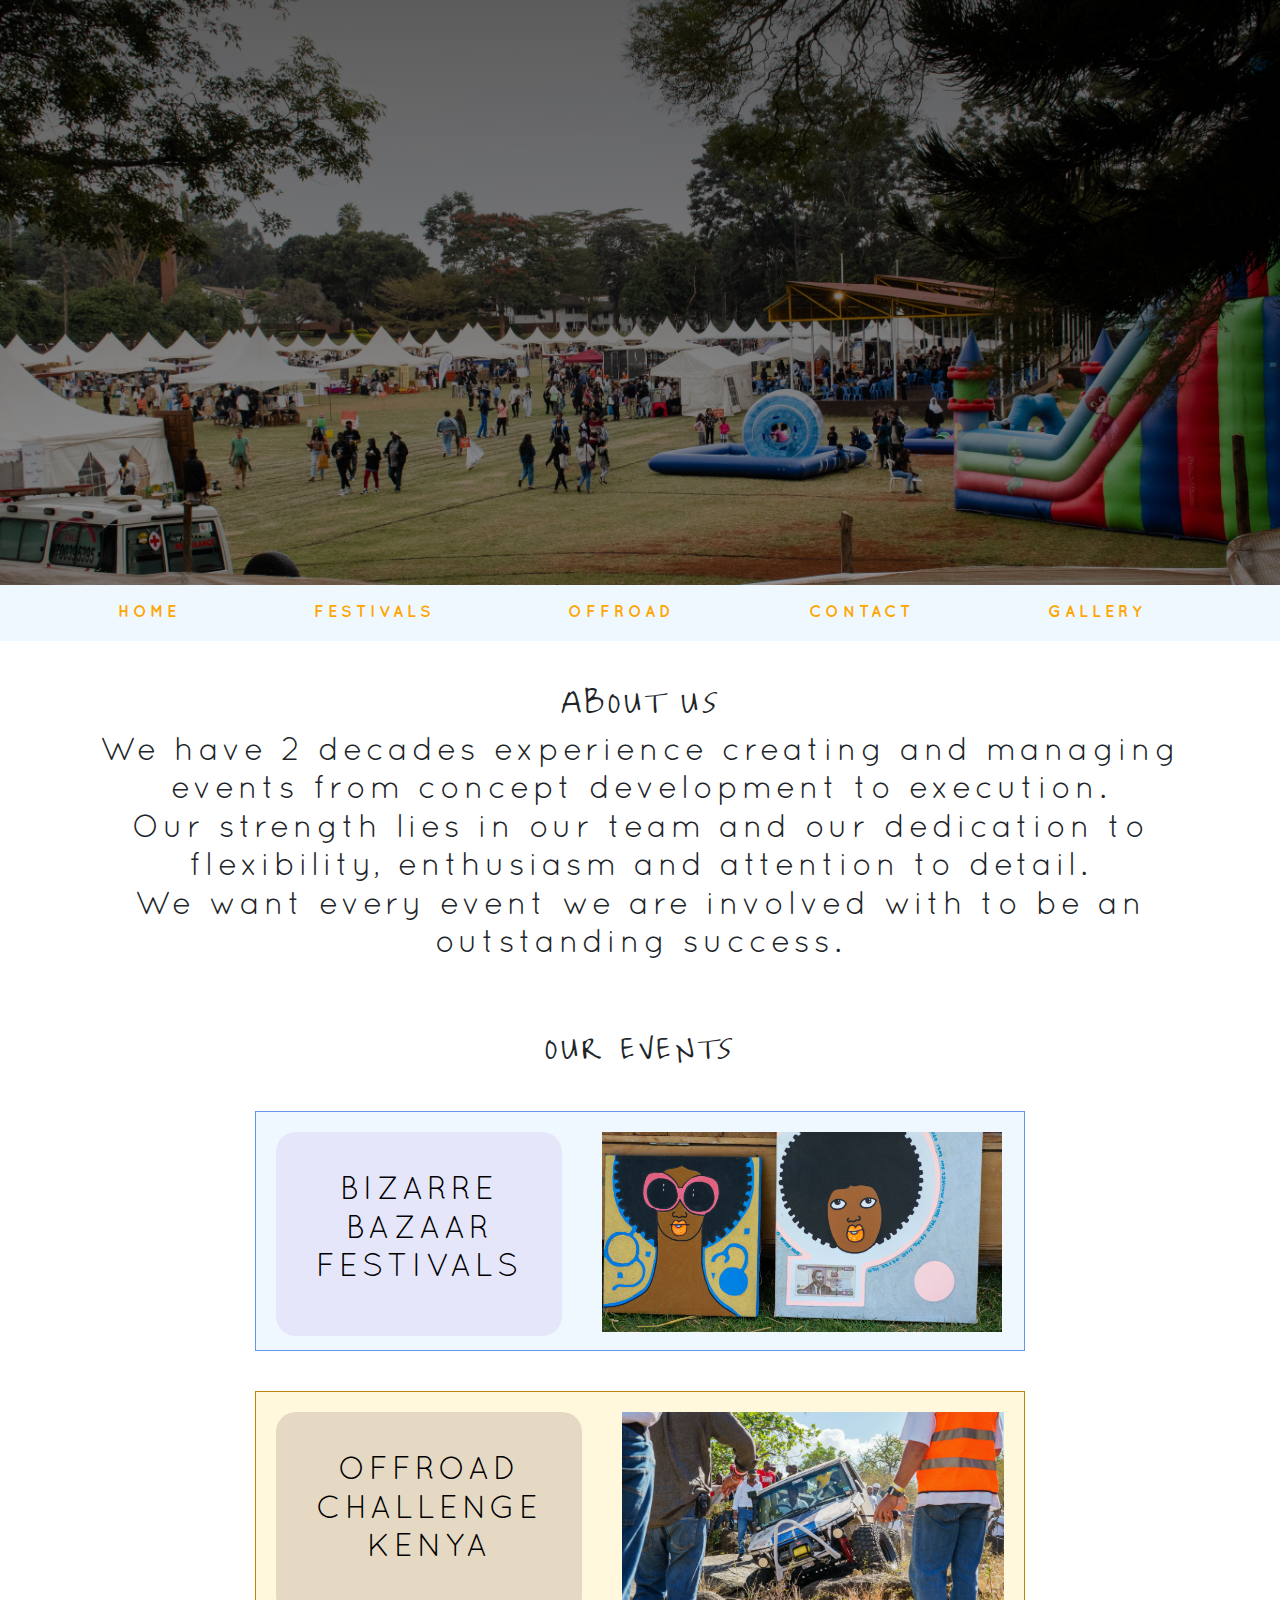
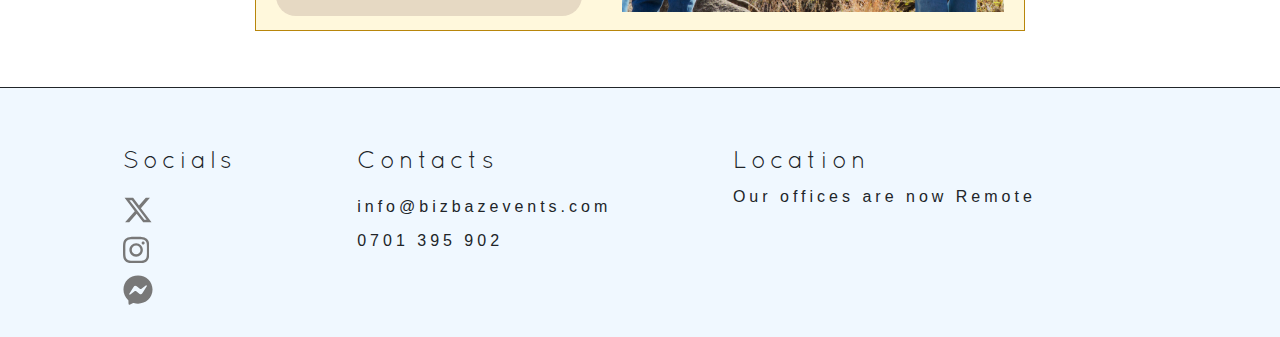
==== index.html @ 2730de68 "april tings" ====
<!doctype html>
<html lang="en">
  <head>
  <!-- Google tag (gtag.js) -->
  <script async src="https://www.googletagmanager.com/gtag/js?id=G-ZD0MEHN3RX"></script>
  <script>
    window.dataLayer = window.dataLayer || [];
    function gtag(){dataLayer.push(arguments);}
    gtag('js', new Date());

    gtag('config', 'G-ZD0MEHN3RX');
  </script>    
    <title class="1">Bizarre Bazaar</title>
    <link rel="icon" href="images/biz baz logo copy.jpg" type="image/icon type">
    <!-- Required meta tags -->
    <meta charset="utf-8">
    <meta name="viewport" content="width=device-width, initial-scale=1, shrink-to-fit=no">
    <link rel="stylesheet" href="style.css">
      <!-- Bootstrap CSS -->
     <link rel="stylesheet" href="https://stackpath.bootstrapcdn.com/bootstrap/4.3.1/css/bootstrap.min.css" integrity="sha384-ggOyR0iXCbMQv3Xipma34MD+dH/1fQ784/j6cY/iJTQUOhcWr7x9JvoRxT2MZw1T" crossorigin="anonymous">
    </head>
  <body>
    <!--hero section-->
    <section id="hero">
       
       
    </section>
         <!--navbar-->
         <navbar class="Nav-font">
       
            <ul class="nav-list" id="navbar">
                <li class="nav-item"><a href="index.html">Home</a></li>
                <li class="nav-item"><a href="#">Festivals</a>
                    <ul class="dropdown">
                      <li><a href="summer-2022.html">SUMMER 2022</a></li>
                      <li><a href="christmas-2022.html">CHRISTMAS 2022</li>
                      <li><a href="July-2023.html">JULY 2023</a></li>
                      <li><a href="christmas-2023.html">CHRISTMAS 2023</a></li>
                      <li><a href="easter-2023.html">EASTER 2023</a></li>
                    </ul>
                </li>
                <li class="nav-item"><a href="OFFROAD.html">Offroad</a></li>
                <li class="nav-item"><a href="contact.html">contact</a></li>
                <li class="nav-item"><a href="news.html">GALLERY</a></li>
            </ul>
        </navbar>
     <section id="about">
        <div class="container2">
          <div class="container">
            <h1 class="bizzy">ABOUT US </h1>
            <h2 class="UniversalFont">We have 2 decades experience creating and managing events from concept development to execution. <br>
              
                Our strength lies in our team and our dedication to flexibility, enthusiasm and attention to detail. <br>
              
                We want every event we are involved with to be an outstanding success.
            </h2>
          </div>
       </div>
    </section>
    <section id="about">
        <div class="container2">
          <div class="container" id="text-container">
            <h1 class="bizzy">OUR EVENTS </h1>
            <div class="RowBoat">
              <a href="Festivals.html" class="EventTxta"><div class="EventTxt" height="200px" width="400px" border="solid"> <h2 class="UniversalFont">BIZARRE<br>BAZAAR<br>FESTIVALS</h2></div></a>
              <img src="gallery2/product13.jpg" class="EventImg" height="200px" width="400px" border="solid"/>
            </div>
            <div class="RowBoat" id="off-row">
              <a href="OFFROAD.html" class="EventTxta"><div class="EventTxt" id="event-bacgro" height="200px" width="400px" border="solid"> <h2 class="UniversalFont">OFFROAD<br>CHALLENGE<br>KENYA</h2></div></a>   
              <img src="images/ADE06271-01.jpg" class="EventImg" height="200px" width="400px" border="solid"/>
            </div>            
          </div>
       </div>
    </section>    
    
    <footer>
      <div class="container1">
        <div class="row">
          <div class="footer-col">
            <h4 class="foot-h4">Socials</h4>
            <ul>
              <li><a href="https://twitter.com/bizbazevents"><svg xmlns="http://www.w3.org/2000/svg" height="30px" viewBox="0 0 512 512"><!--! Font Awesome Free 6.4.2 by @fontawesome - https://fontawesome.com License - https://fontawesome.com/license (Commercial License) Copyright 2023 Fonticons, Inc. --><style>svg{fill:#878787}</style><path d="M389.2 48h70.6L305.6 224.2 487 464H345L233.7 318.6 106.5 464H35.8L200.7 275.5 26.8 48H172.4L272.9 180.9 389.2 48zM364.4 421.8h39.1L151.1 88h-42L364.4 421.8z"/></svg></a></li>
              <li><a href="https://www.instagram.com/bizbazevents/"><svg xmlns="http://www.w3.org/2000/svg" height="30px" viewBox="0 0 448 512"><!--! Font Awesome Free 6.4.2 by @fontawesome - https://fontawesome.com License - https://fontawesome.com/license (Commercial License) Copyright 2023 Fonticons, Inc. --><path d="M224.1 141c-63.6 0-114.9 51.3-114.9 114.9s51.3 114.9 114.9 114.9S339 319.5 339 255.9 287.7 141 224.1 141zm0 189.6c-41.1 0-74.7-33.5-74.7-74.7s33.5-74.7 74.7-74.7 74.7 33.5 74.7 74.7-33.6 74.7-74.7 74.7zm146.4-194.3c0 14.9-12 26.8-26.8 26.8-14.9 0-26.8-12-26.8-26.8s12-26.8 26.8-26.8 26.8 12 26.8 26.8zm76.1 27.2c-1.7-35.9-9.9-67.7-36.2-93.9-26.2-26.2-58-34.4-93.9-36.2-37-2.1-147.9-2.1-184.9 0-35.8 1.7-67.6 9.9-93.9 36.1s-34.4 58-36.2 93.9c-2.1 37-2.1 147.9 0 184.9 1.7 35.9 9.9 67.7 36.2 93.9s58 34.4 93.9 36.2c37 2.1 147.9 2.1 184.9 0 35.9-1.7 67.7-9.9 93.9-36.2 26.2-26.2 34.4-58 36.2-93.9 2.1-37 2.1-147.8 0-184.8zM398.8 388c-7.8 19.6-22.9 34.7-42.6 42.6-29.5 11.7-99.5 9-132.1 9s-102.7 2.6-132.1-9c-19.6-7.8-34.7-22.9-42.6-42.6-11.7-29.5-9-99.5-9-132.1s-2.6-102.7 9-132.1c7.8-19.6 22.9-34.7 42.6-42.6 29.5-11.7 99.5-9 132.1-9s102.7-2.6 132.1 9c19.6 7.8 34.7 22.9 42.6 42.6 11.7 29.5 9 99.5 9 132.1s2.7 102.7-9 132.1z"/></svg>   
              </a></li>
              <li><a href="https://www.facebook.com/bizbazevents"><svg xmlns="http://www.w3.org/2000/svg" height="30px" viewBox="0 0 512 512"><!--! Font Awesome Free 6.4.2 by @fontawesome - https://fontawesome.com License - https://fontawesome.com/license (Commercial License) Copyright 2023 Fonticons, Inc. --><style>svg{fill:#787878}</style><path d="M256.55 8C116.52 8 8 110.34 8 248.57c0 72.3 29.71 134.78 78.07 177.94 8.35 7.51 6.63 11.86 8.05 58.23A19.92 19.92 0 0 0 122 502.31c52.91-23.3 53.59-25.14 62.56-22.7C337.85 521.8 504 423.7 504 248.57 504 110.34 396.59 8 256.55 8zm149.24 185.13l-73 115.57a37.37 37.37 0 0 1-53.91 9.93l-58.08-43.47a15 15 0 0 0-18 0l-78.37 59.44c-10.46 7.93-24.16-4.6-17.11-15.67l73-115.57a37.36 37.36 0 0 1 53.91-9.93l58.06 43.46a15 15 0 0 0 18 0l78.41-59.38c10.44-7.98 24.14 4.54 17.09 15.62z"/></svg></a></li>
            </ul>
          </div>
          <!---2nd Footer column-->
          <div class="footer-col">
            <h4 class="foot-h4">Contacts</h4>
            <ul class="contact-footer">
              <li>info@bizbazevents.com</li>
              <li>0701 395 902</li>
            </ul>
          </div>
          <!---3rd Footer Column-->
          <div class="footer-col">
            <h4 class="foot-h4">Location</h4>
            <ul>
              <p>Our offices are now Remote</p>
            </ul>
          </div>
        </div>
      </div>
    </footer>


    <!-- Optional JavaScript -->
    <script src="func.js"></script>
    <!-- jQuery first, then Popper.js, then Bootstrap JS -->
    <script src="https://code.jquery.com/jquery-3.3.1.slim.min.js" integrity="sha384-q8i/X+965DzO0rT7abK41JStQIAqVgRVzpbzo5smXKp4YfRvH+8abtTE1Pi6jizo" crossorigin="anonymous"></script>
    <script src="https://cdnjs.cloudflare.com/ajax/libs/popper.js/1.14.7/umd/popper.min.js" integrity="sha384-UO2eT0CpHqdSJQ6hJty5KVphtPhzWj9WO1clHTMGa3JDZwrnQq4sF86dIHNDz0W1" crossorigin="anonymous"></script>
    <script src="https://stackpath.bootstrapcdn.com/bootstrap/4.3.1/js/bootstrap.min.js" integrity="sha384-JjSmVgyd0p3pXB1rRibZUAYoIIy6OrQ6VrjIEaFf/nJGzIxFDsf4x0xIM+B07jRM" crossorigin="anonymous"></script>
  </body>
</html>
---- style.css ----
* {
    padding:0;
    margin:0;
    box-sizing:border-box;
    scroll-snap-type: proximity;
    letter-spacing: 4px;
    font-weight: 200;
    
   
}
@font-face {
    font-family:Nav-bold;
    src: url(font/Quicksand_Bold.otf);
}
@font-face {
    font-family:BodyFont;
    src: url(font/Quicksand_Book.otf);
}
@font-face {
    font-family: OffroadFont;
    src: url(font/If.ttf);
}
@font-face {
    font-family: BizzyFont ;
    src: url(font/JoyfulJuliana.ttf);
    font-size: xx-large;
}
#hero {
    width: 100%;
    min-height: 65vh;
    background:linear-gradient(rgba(0, 0, 0, 0.641),rgba(0, 0, 0, 0.393)), url('./images/DSC_2594\ copy.jpg') center / cover;
    color: white;
}
#about {
    width: 100%;
    background-color: rgba(255, 252, 252, 0.136);   
}
footer{
    background-color: aliceblue;
    padding: 1rem;
    list-style: none;
    border-top: 1px solid;}
footer a{
    text-decoration: none;
}
.footer-col ul{
    list-style: none;

}
.footer-col li{
    padding-top: 10px ;
}
.footer-col li a{
    color: black;
    text-decoration: none;
}
.footer-col li a:hover{
    color: orange;
}
.footer .container{
    width: 100%;
}
.row {
    justify-content: space-evenly;
    display: -ms-flexbox;
    display: flex;
    -ms-flex-wrap: wrap;
    flex-wrap: wrap;
    margin-right: -15px;
    margin-left: -15px;
}
.row-card{
    display:flex;
    justify-content:space-evenly;
    padding: 40px 100px;
}
#contact{
    font-family: BizzyFont;
    padding: 20px;
    text-align: left;
}
.nav-list{
    width: 100%;
    background-color:aliceblue;
    box-shadow:0px 0px 10px  color(grey);
    margin: 0%;
    padding: 1rem 0;
    display: flex;
    justify-content: space-evenly;
    text-transform: uppercase;
    font-weight: bolder;
    overflow-y: Auto;
}
.nav-item {
    list-style: none;
    margin-right: 3rem;
    text-decoration:none;
    cursor: pointer;
}
.nav-item a{
    text-decoration:none;
    color: orange;
}
.nav-item:first-child {
    margin-left: 2rem;
}
.nav-item a:hover {
    color: black;
    transition: all 200ms ease-in;
    text-decoration: none;
}
.sticky {
    position: fixed;
    top: 0;
    width: 100%;
}
.container{
    width:100%;
    height:100%;
    max-width: 1200px;
    margin: 0% auto;
    align-content: center;
    text-align: center;
    padding: 1rem;

}
.bizzy {
    font-family: BizzyFont;
    font-size: 40px;
    letter-spacing: 4px;
    padding-top: 20px;
    text-align: center;
}


/* Float four columns side by side */
.column {
  float: left;
  width: 400px;
  min-width: 150px;
  padding: 0 12px;
}

/* Remove extra left and right margins, due to padding in columns */
.row {

    padding-top: 20px;
    background-color: aliceblue;
    

}

/* Clear floats after the columns */
.row:after {
  content: "";
  display: table;
  clear: both;
}

/* Style the counter cards */
.card {
    height:400px ;
    box-shadow: 0 4px 8px 0 rgba(0, 0, 0, 0.2); /* this adds the "card" effect */
    padding: 16px;
    text-align: center;
    border-radius: 20px;
    overflow: hidden;
    text-decoration:none;
}

.card:hover{
    cursor: pointer;
    animation: both;
}
#Christmas{
    background-image:url(images/christmas-trees-5778006_1280.jpeg);
    background-color: black;
}
#Summer{
    background-image: url(images/summer-7200676_640.png);

}
#Easter {
    background-image: url(images/rabbits-4883006_640.jpg);
}
#Easter:hover{
    background-color: rgba(16, 145, 134, 0.524);
}
#Christmas:hover{
    background-color: rgba(16, 145, 134, 0.524);

}
#Offroad:hover{
    background-color: rgba(16, 145, 134, 0.524);
}
#Summer:hover{
    background-color: rgba(16, 145, 134, 0.524);
}
#Offroad {
    background-image: url(images/23665475.jpg);
}
.breaker{
    text-align: center;
    width:100%;
    padding-top: 20px;
    letter-spacing:4px;
    font-family: BizzyFont;
    font-size: 40px;
    text-decoration: underline;
}
#card-3{
    font-family: BizzyFont;
    background-color:#ffff;
    border-radius: 12px;
    margin-top: 100px;
    
}
.card a{
    color: orange;
}
.card:hover a{
    color: black;
    text-decoration: none;
}
.foot-h4{
    margin-top: 24px;
    position: relative;
    font-family:"BodyFont";
    font-size: 24px;
}
.contact-footer{
    text-align: left;
}
.contact-footer a{
    text-decoration: none;
}
#hidden{
    visibility: hidden;
}
ul li ul.dropdown li {
    display: block;
    width: 100%;
    align-items: left;
}
ul li ul.dropdown {
    width:300px;
    position: absolute;
    display: none;
    z-index: 999;

}
ul li:hover ul.dropdown{
    display: block;
    text-align: left;
    background-color: white;
    margin-left: -12px;
    border-radius:5%;
    padding:10px;
}





/*Christmas 2022*/
.Easter-3{
    margin: auto;
    background-color:fff;
    width: 100%;
    display: flex;
    justify-content: center;
}
.container-1{
    padding: 1rem;
    display: block;
    padding: 1rem;

    

}
#imgeast{
    max-width: 700px;
    align-items: center;
    border-radius: 10px;
}
.text-box{
    text-align:center;
    align-items:center;
    padding-top: 1rem;
    padding: 1rem;
    color:black;
    background-color: aliceblue;
    border: solid 2px;
    border-radius: 20px;
    border-color:wheat;
}
.body-easter{
    font-family: BodyFont;
    justify-content: center;
    align-items: center;
}
.gallery{
    width: 100%;
    min-height: 50vh;
    padding-left: 15%;
    padding-right: 15%;
    padding-top: 20px;
    padding-bottom: 20px;
    border-bottom: solid 0.5mm;
     
}
.gallery-div{
    display: grid;
    grid-template-columns: repeat(auto-fit, minmax(250px, 1fr));
    grid-gap: 10px;
    
}
.gallery-div img{
    inline-size: 100%;
    max-height: 150px;
    max-width: 260px;
    border-radius: 10px;
}
.gallery h4{
    font-family: BizzyFont;
    font-size: 40px;

}
.about-us{
    text-align: center;
}
.container-5{
    width:90%;
    height:100%;
    max-width: 1200px;
    margin: 0% auto;
    align-content: center;
    text-align: center;
    padding-bottom: 60px;
    margin-bottom: 60px;
    border-top: solid 0.2mm;
    padding-top: 20px;
}
.Offroad{
    width: 100%;
    background-position: center center;
    background-attachment: fixed;
    background-size: cover;
    background-image:linear-gradient(rgba(0, 0, 0, 0.641),rgba(0, 0, 0, 0.393)), url(offroadimages/LRM_EXPORT_1462291329973656_20190812_162739606.jpeg);
    color: white;
    height: 800px;
}
.Offroad-div{
    width: 100%;
    font-family: OffroadFont;
    padding:5rem;
    min-width: 300px
}
.Offroad-div h2{
    padding-top: 20px;
    text-align: center;
    font-size: 70px;
}
.Offroad-div h3{
    text-align:center;
    font-size: 40px;
    padding-top: 20px;
    color: red;
}
/* offroad nav bar color change*/
.nav-list-off{
    background-color:rgb(0, 0, 0);
    box-shadow:0px 0px 10px  color(grey);
    margin: 0%;
    padding: 1rem 0;
    display: flex;
    justify-content: space-evenly;
    align-items: center;
    text-transform: uppercase;
    font-weight: bolder;
    overflow-y: auto;

   

}
.nav-item-off {
    list-style: none;
    margin-right: 3rem;
    text-decoration:none;
    cursor: pointer;
}
.nav-item-off a{
    text-decoration:none;
    color: orange;
}
.nav-item-off:first-child {
    margin-left: 2rem;
}
.nav-item-off a:hover {
    color: white;
    transition: all 200ms ease-in;
    text-decoration: none;
}
ul li ul.dropdown-off {
    width:3000px;
    background: rgb(0, 0, 0);
    position: absolute;
    display: none;
    z-index: 999;
    margin-right: 40px;

}
ul li:hover ul.dropdown-off{
    display: block;
    text-align: center;
    border-radius: 10px;
    background-color: rgb(0, 0, 0);
    text-decoration: none;
    margin-left: -50px;
    border-radius:5%;
    padding:10px;
    list-style:none;
}
.column{
    width:400px;
    min-width:150px;
    padding: 10px;
    
}
.vendors{
    min-height: 50vh;
    padding:50px;
    flex-direction: block;
}
.collapsible {
    background-color:aliceblue;
    color:black;
    cursor: pointer;
    padding: 18px;
    width: 100%;
    border: none;
    text-align: left;
    outline: none;
    font-size: 15px;
    border-radius:10px;
  }
.active, .collapsible:hover {
    background-color:white
  }
.content {
    list-style: none;
    padding: 0 18px;
    padding-top: 10px;
    display: none;
    overflow: hidden;
    background-color: #f1f1f1;
  }
.col-01{
    padding:2rem;
    
}
.col-01 li{
    color: orange;
}
.col-02{
    display: inline-block;
    justify-content: space-between;
    padding: 10px;
}
.col-02 li{
    color:orange;

}
.col-03{
    display: inline-block;
}
.content{
    background-color: aliceblue;
}
.container-gallery{
    max-width: 1224px;
    width: 90%;
    margin: auto;
    padding: 40px 0;
    display: flex;
}
.photo{
    display: flex;
    gap: 20px;
}
.column-gallery{
    display: flex;
    gap: 20px;
    flex-direction: column;
    padding: 10px;
}
.photo img{
    width: 100%;
    height: 100%;
    border-radius: 5px;
    object-fit: cover;
}
.tickets{
    background-color: lightsalmon;
    color: white;
    margin-top: 8px;
    padding: 12px 20px;
    text-align: center;
    text-decoration: none;
    display: inline-block;
    border-radius:5%;
}
.tickets a{
    text-decoration:none;
    color:white;
}
.tickets:hover a{
    text-decoration: none;
    color: black;
}
.section-col{
    padding:12px;
    width:350px;
    height:auto;
    object-fit: contain;
}
.section-col li{
    padding-bottom: 4px;
}
.row-section {
    padding:2rem;
    align-items:normal;
    Justify-content: space-evenly;
    display: flex;
    flex-direction:row;
}
.row-section h4 {
    font-family:BizzyFont;
    text-align:center;
    font-weight: 800;
    text-decoration: underline;
}
.last {
    margin-bottom: 1rem;
}
.row-section img{
     height: 350px;
    width: 350px;
    border-radius:0;
    
}
.row-section img:hover{
    transform: scale(1.2);
    border-radius: 20px;
    transition: 0.8s;
}
.row-section iframe:hover{
    transform: scale(1.2);
    border-radius: 20px;
    transition: 0.8s;
}
.row-section iframe{
    height: 350px;
    width: 350px;
    border-radius:0%;
}
.UniversalFont{
    font-family:BodyFont;
    font-weight:200;
    letter-spacing: 4px;
    }
.RowBoat{
    min-width: 150px;
    min-height: 80px;
    display: Flex;
    margin-top:40px;
    margin-bottom: 40px;
    height:240px;
    background-color: aliceblue;
    overflow-y:auto;
    border: solid 1px;
    border-color: cornflowerblue;
}
.EventImg{
    object-fit: cover;
    margin:20px;    
}
.EventTxt{
    margin:20px;
    padding:40px;
    background-color:lavender;
    border-radius: 20px;
    text-decoration: none;
    color: black;
}
#text-container{
    max-width:800px;
    
}
#off-row {
    background-color: cornsilk;
    border-color: darkgoldenrod;
}
#off-row .EventTxt{
    background-color: #e6d9c3;
}
.EventTxt:hover{
    transform: scale(1.16);
    transition: 0.8s;
    border-radius: 0px;
}
.RowBoat:hover{
    transform: scale(1.18);
    transition:0.8s;
}
.RowBoat:hover img{
    transform: scale(0.8);
    transition: 0.8s;
    border-radius: 20px;
}
.Rowboat a:hover{
    text-decoration:none;
}
.EventTxta{
    text-decoration: none;
    color: black;
}
.EventTxta:hover a{
    text-decoration: none;
    color: black;
    
}
.Nav-font{
    font-family:Nav-bold;
}
@media screen and (max-width: 500px){
    .column{
        display: block;
        margin: 0px;
        padding: 0px;
        min-width: 300px;
    }
    .container-1{
        padding: 0rem;
        display: flex;
        padding: 1rem;
        width: 100%;
        border-top: solid 0.5mm;
        border-bottom: solid 0.5mm;   
    }
     .row-card {
    display: grid;
    justify-content: center;
    padding: 0px 10px;
    }
    .contact-footer {
        text-align: center;
    }
}
@media screen and (max-width: 770px){
    .sheets{
        height: 540px;
        width: 440px;
    }
    .contact{
        margin:0 auto;
        padding-left: 5px;
        max-width: 1000px;  
        text-align: center;
    }
    .container{
        padding-top: 0px;
        width: 100%;

    }
    .content{
    display: grid;
    grid-auto-flow: row;
    overflow-x: hidden;
    overflow-y: auto;
    align-items: left;
    }
    .row-section {
    padding:0rem;
    text-align:center;
    Justify-content: space-evenly;
    display: flex;
    flex-direction: column;
    }
    .row-section img {
    min-height: 200px;
    min-width: 200px;
    margin-bottom: 20px;
    width:100%;
    border-radius: 30%;
    }
    .row-section iframe {
    height: 200px;
    width: 200px;
    width:100%;
    height:100%;
    }
    #text-container{
    max-width:800px;
    display:grid;
    }
}
@media screen and (max-width:500px){
    .Offroad-div{
        border-top: solid 2px;
        min-height: 40vh;
        width: 100%;
        font-family: OffroadFont;
        min-width: 300px
    }
    .Offroad-div h2{
        display: flex;
        flex-wrap: wrap;
        padding-top: 20px;
        font-size: 50px;
        padding-right: 20px;
        float: left;
    }
    .row {
        display: flex;
        flex-direction: column;
    }
   
}
@media screen and (max-width:590px){
    .navbar{
        max-width: 400px;
    }
    .nav-list{
        background-color:aliceblue;
        box-shadow:0px 0px 10px  color(grey);
        margin: 0%;
        padding: 1rem 0;
        display: flex;
        grid-auto-flow: row;
        justify-content: space-evenly;
        text-transform: uppercase;
        font-weight: bolder;
        white-space: nowrap;
        padding-left:250px ;
    }
    .row-card{
        display:flex;
        flex-direction:column;
    }
}
/* Responsive columns - one column layout (vertical) on small screens */
@media screen and (max-width: 800px) {
  .column {
    width: 100%;
    display: block;
    margin-bottom: 20px;
  }
  .gallery {
    width:100%;
    flex-direction: column;
  }
  .footer{
    min-width: 420px;
    width: 100%;
    flex-direction: column;
    text-align: center;
  }
  
  .Easter-3{
    margin: 0%;
    padding: 0%;
  }
  .gallery-div{
    display: grid;
    grid-auto-flow: column;
    overflow-x: auto;
    overscroll-behavior-inline:contain ;
    }
 .gallery-div img{
    min-width: 200px;
    padding: 3px;
    background: aliceblue;
    margin: 2rem;
    }
 .gallery{
    padding: 1px;
 }
 .row-section{
    display:block;
 }
 .section-col{
     width:auto;
 }
}
@media screen and (max-width: 1300px){
    .text-box{
        margin-top: 1rem;
        width: 100%;
      }
      #imgeast{
        padding: 0%;
        width: 100%;
    
      }
      .container-1{
        display: block;
        padding: 0;
      }
    .row-btns{
        justify-content: flex-start;
    }

}
.row-btns{
    align-items:center;
    display: flex;
    justify-content: space-evenly;
    padding:20px;
    overflow-y:auto;
}
.listbtn{
    font-weight: 800;
    min-width: 150px;
    max-width: 150px;
    height: 75px;
    border-radius: 10px;
    border-color: wheat;
    margin:10px;
    background-color: aliceblue;
}
.listbtn:hover{
    transform: scale(1.2);
    background-color: lightsalmon;
    color:white;
    border-color: black;
    transition: 0.5s;
}
.vendorbtn h4{
    text-align:center;
    font-weight: 800;
}
.container h4{
    font-family: BizzyFont;
    font-weight: 800;
    text-decoration: underline;
}
#hidden{
    position: absolute;
    top: -9999px;
    left: -9999px;
}
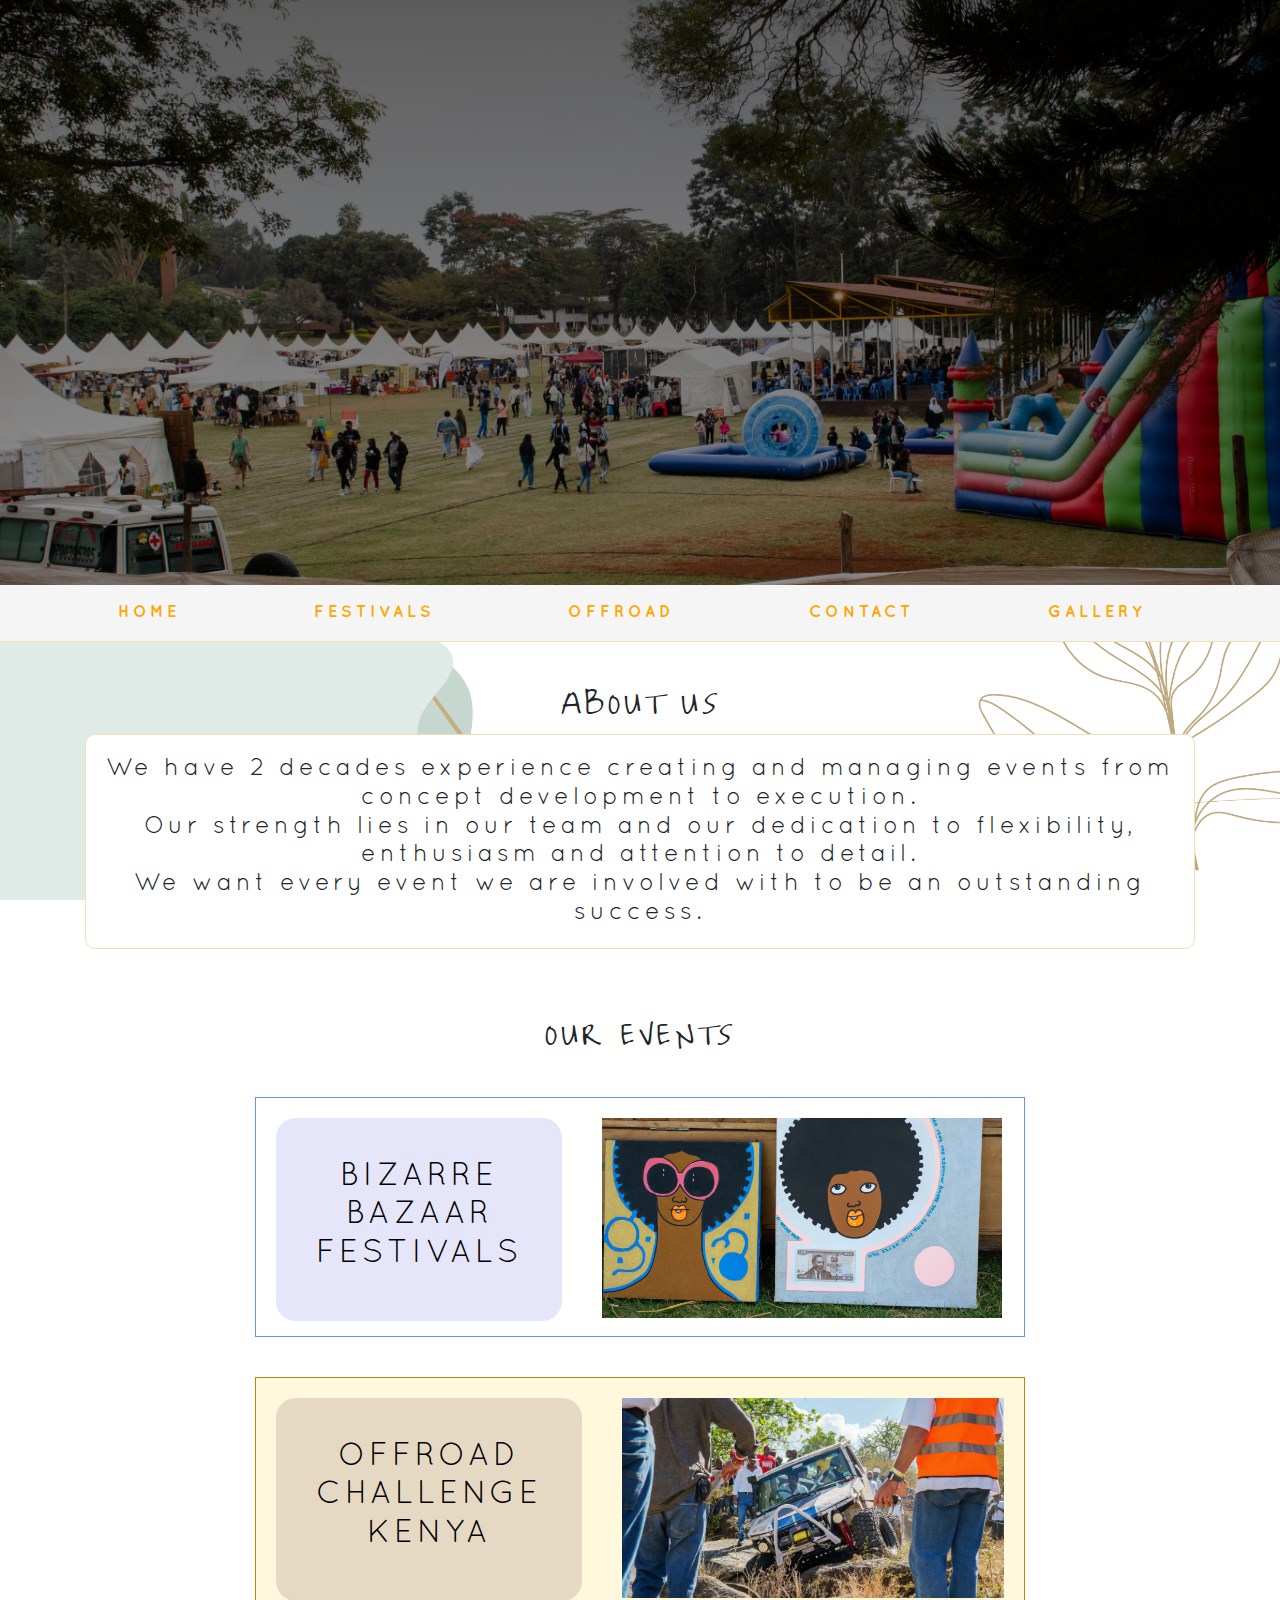
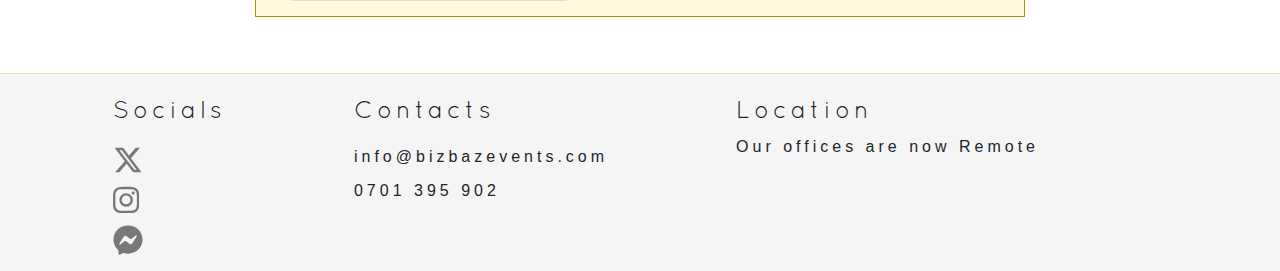
==== commit 064ec1a1: "majorlayout" ====
--- a/index.html
+++ b/index.html
@@ -1,115 +1,115 @@
-<!doctype html>
-<html lang="en">
-  <head>
-  <!-- Google tag (gtag.js) -->
-  <script async src="https://www.googletagmanager.com/gtag/js?id=G-ZD0MEHN3RX"></script>
-  <script>
-    window.dataLayer = window.dataLayer || [];
-    function gtag(){dataLayer.push(arguments);}
-    gtag('js', new Date());
-
-    gtag('config', 'G-ZD0MEHN3RX');
-  </script>    
-    <title class="1">Bizarre Bazaar</title>
-    <link rel="icon" href="images/biz baz logo copy.jpg" type="image/icon type">
-    <!-- Required meta tags -->
-    <meta charset="utf-8">
-    <meta name="viewport" content="width=device-width, initial-scale=1, shrink-to-fit=no">
-    <link rel="stylesheet" href="style.css">
-      <!-- Bootstrap CSS -->
-     <link rel="stylesheet" href="https://stackpath.bootstrapcdn.com/bootstrap/4.3.1/css/bootstrap.min.css" integrity="sha384-ggOyR0iXCbMQv3Xipma34MD+dH/1fQ784/j6cY/iJTQUOhcWr7x9JvoRxT2MZw1T" crossorigin="anonymous">
-    </head>
-  <body>
-    <!--hero section-->
-    <section id="hero">
-       
-       
-    </section>
-         <!--navbar-->
-         <navbar class="Nav-font">
-       
-            <ul class="nav-list" id="navbar">
-                <li class="nav-item"><a href="index.html">Home</a></li>
-                <li class="nav-item"><a href="#">Festivals</a>
-                    <ul class="dropdown">
-                      <li><a href="summer-2022.html">SUMMER 2022</a></li>
-                      <li><a href="christmas-2022.html">CHRISTMAS 2022</li>
-                      <li><a href="July-2023.html">JULY 2023</a></li>
-                      <li><a href="christmas-2023.html">CHRISTMAS 2023</a></li>
-                      <li><a href="easter-2023.html">EASTER 2023</a></li>
-                    </ul>
-                </li>
-                <li class="nav-item"><a href="OFFROAD.html">Offroad</a></li>
-                <li class="nav-item"><a href="contact.html">contact</a></li>
-                <li class="nav-item"><a href="news.html">GALLERY</a></li>
-            </ul>
-        </navbar>
-     <section id="about">
-        <div class="container2">
-          <div class="container">
-            <h1 class="bizzy">ABOUT US </h1>
-            <h2 class="UniversalFont">We have 2 decades experience creating and managing events from concept development to execution. <br>
-              
-                Our strength lies in our team and our dedication to flexibility, enthusiasm and attention to detail. <br>
-              
-                We want every event we are involved with to be an outstanding success.
-            </h2>
-          </div>
-       </div>
-    </section>
-    <section id="about">
-        <div class="container2">
-          <div class="container" id="text-container">
-            <h1 class="bizzy">OUR EVENTS </h1>
-            <div class="RowBoat">
-              <a href="Festivals.html" class="EventTxta"><div class="EventTxt" height="200px" width="400px" border="solid"> <h2 class="UniversalFont">BIZARRE<br>BAZAAR<br>FESTIVALS</h2></div></a>
-              <img src="gallery2/product13.jpg" class="EventImg" height="200px" width="400px" border="solid"/>
-            </div>
-            <div class="RowBoat" id="off-row">
-              <a href="OFFROAD.html" class="EventTxta"><div class="EventTxt" id="event-bacgro" height="200px" width="400px" border="solid"> <h2 class="UniversalFont">OFFROAD<br>CHALLENGE<br>KENYA</h2></div></a>   
-              <img src="images/ADE06271-01.jpg" class="EventImg" height="200px" width="400px" border="solid"/>
-            </div>            
-          </div>
-       </div>
-    </section>    
-    
-    <footer>
-      <div class="container1">
-        <div class="row">
-          <div class="footer-col">
-            <h4 class="foot-h4">Socials</h4>
-            <ul>
-              <li><a href="https://twitter.com/bizbazevents"><svg xmlns="http://www.w3.org/2000/svg" height="30px" viewBox="0 0 512 512"><!--! Font Awesome Free 6.4.2 by @fontawesome - https://fontawesome.com License - https://fontawesome.com/license (Commercial License) Copyright 2023 Fonticons, Inc. --><style>svg{fill:#878787}</style><path d="M389.2 48h70.6L305.6 224.2 487 464H345L233.7 318.6 106.5 464H35.8L200.7 275.5 26.8 48H172.4L272.9 180.9 389.2 48zM364.4 421.8h39.1L151.1 88h-42L364.4 421.8z"/></svg></a></li>
-              <li><a href="https://www.instagram.com/bizbazevents/"><svg xmlns="http://www.w3.org/2000/svg" height="30px" viewBox="0 0 448 512"><!--! Font Awesome Free 6.4.2 by @fontawesome - https://fontawesome.com License - https://fontawesome.com/license (Commercial License) Copyright 2023 Fonticons, Inc. --><path d="M224.1 141c-63.6 0-114.9 51.3-114.9 114.9s51.3 114.9 114.9 114.9S339 319.5 339 255.9 287.7 141 224.1 141zm0 189.6c-41.1 0-74.7-33.5-74.7-74.7s33.5-74.7 74.7-74.7 74.7 33.5 74.7 74.7-33.6 74.7-74.7 74.7zm146.4-194.3c0 14.9-12 26.8-26.8 26.8-14.9 0-26.8-12-26.8-26.8s12-26.8 26.8-26.8 26.8 12 26.8 26.8zm76.1 27.2c-1.7-35.9-9.9-67.7-36.2-93.9-26.2-26.2-58-34.4-93.9-36.2-37-2.1-147.9-2.1-184.9 0-35.8 1.7-67.6 9.9-93.9 36.1s-34.4 58-36.2 93.9c-2.1 37-2.1 147.9 0 184.9 1.7 35.9 9.9 67.7 36.2 93.9s58 34.4 93.9 36.2c37 2.1 147.9 2.1 184.9 0 35.9-1.7 67.7-9.9 93.9-36.2 26.2-26.2 34.4-58 36.2-93.9 2.1-37 2.1-147.8 0-184.8zM398.8 388c-7.8 19.6-22.9 34.7-42.6 42.6-29.5 11.7-99.5 9-132.1 9s-102.7 2.6-132.1-9c-19.6-7.8-34.7-22.9-42.6-42.6-11.7-29.5-9-99.5-9-132.1s-2.6-102.7 9-132.1c7.8-19.6 22.9-34.7 42.6-42.6 29.5-11.7 99.5-9 132.1-9s102.7-2.6 132.1 9c19.6 7.8 34.7 22.9 42.6 42.6 11.7 29.5 9 99.5 9 132.1s2.7 102.7-9 132.1z"/></svg>   
-              </a></li>
-              <li><a href="https://www.facebook.com/bizbazevents"><svg xmlns="http://www.w3.org/2000/svg" height="30px" viewBox="0 0 512 512"><!--! Font Awesome Free 6.4.2 by @fontawesome - https://fontawesome.com License - https://fontawesome.com/license (Commercial License) Copyright 2023 Fonticons, Inc. --><style>svg{fill:#787878}</style><path d="M256.55 8C116.52 8 8 110.34 8 248.57c0 72.3 29.71 134.78 78.07 177.94 8.35 7.51 6.63 11.86 8.05 58.23A19.92 19.92 0 0 0 122 502.31c52.91-23.3 53.59-25.14 62.56-22.7C337.85 521.8 504 423.7 504 248.57 504 110.34 396.59 8 256.55 8zm149.24 185.13l-73 115.57a37.37 37.37 0 0 1-53.91 9.93l-58.08-43.47a15 15 0 0 0-18 0l-78.37 59.44c-10.46 7.93-24.16-4.6-17.11-15.67l73-115.57a37.36 37.36 0 0 1 53.91-9.93l58.06 43.46a15 15 0 0 0 18 0l78.41-59.38c10.44-7.98 24.14 4.54 17.09 15.62z"/></svg></a></li>
-            </ul>
-          </div>
-          <!---2nd Footer column-->
-          <div class="footer-col">
-            <h4 class="foot-h4">Contacts</h4>
-            <ul class="contact-footer">
-              <li>info@bizbazevents.com</li>
-              <li>0701 395 902</li>
-            </ul>
-          </div>
-          <!---3rd Footer Column-->
-          <div class="footer-col">
-            <h4 class="foot-h4">Location</h4>
-            <ul>
-              <p>Our offices are now Remote</p>
-            </ul>
-          </div>
-        </div>
-      </div>
-    </footer>
-
-
-    <!-- Optional JavaScript -->
-    <script src="func.js"></script>
-    <!-- jQuery first, then Popper.js, then Bootstrap JS -->
-    <script src="https://code.jquery.com/jquery-3.3.1.slim.min.js" integrity="sha384-q8i/X+965DzO0rT7abK41JStQIAqVgRVzpbzo5smXKp4YfRvH+8abtTE1Pi6jizo" crossorigin="anonymous"></script>
-    <script src="https://cdnjs.cloudflare.com/ajax/libs/popper.js/1.14.7/umd/popper.min.js" integrity="sha384-UO2eT0CpHqdSJQ6hJty5KVphtPhzWj9WO1clHTMGa3JDZwrnQq4sF86dIHNDz0W1" crossorigin="anonymous"></script>
-    <script src="https://stackpath.bootstrapcdn.com/bootstrap/4.3.1/js/bootstrap.min.js" integrity="sha384-JjSmVgyd0p3pXB1rRibZUAYoIIy6OrQ6VrjIEaFf/nJGzIxFDsf4x0xIM+B07jRM" crossorigin="anonymous"></script>
-  </body>
-</html>
+<!doctype html>
+<html lang="en">
+  <head>
+  <!-- Google tag (gtag.js) -->
+  <script async src="https://www.googletagmanager.com/gtag/js?id=G-ZD0MEHN3RX"></script>
+  <script>
+    window.dataLayer = window.dataLayer || [];
+    function gtag(){dataLayer.push(arguments);}
+    gtag('js', new Date());
+
+    gtag('config', 'G-ZD0MEHN3RX');
+  </script>    
+    <title class="1">Bizarre Bazaar</title>
+    <link rel="icon" href="images/biz baz logo copy.jpg" type="image/icon type">
+    <!-- Required meta tags -->
+    <meta charset="utf-8">
+    <meta name="viewport" content="width=device-width, initial-scale=1, shrink-to-fit=no">
+    <link rel="stylesheet" href="style.css">
+      <!-- Bootstrap CSS -->
+     <link rel="stylesheet" href="https://stackpath.bootstrapcdn.com/bootstrap/4.3.1/css/bootstrap.min.css" integrity="sha384-ggOyR0iXCbMQv3Xipma34MD+dH/1fQ784/j6cY/iJTQUOhcWr7x9JvoRxT2MZw1T" crossorigin="anonymous">
+    </head>
+  <body class="body">
+    <!--hero section-->
+    <section id="hero">
+       
+       
+    </section>
+         <!--navbar-->
+         <navbar class="Nav-font">
+       
+            <ul class="nav-list" id="navbar">
+                <li class="nav-item"><a href="index.html">Home</a></li>
+                <li class="nav-item"><a href="#">Festivals</a>
+                    <ul class="dropdown">
+                      <li><a href="summer-2022.html">SUMMER 2022</a></li>
+                      <li><a href="christmas-2022.html">CHRISTMAS 2022</li>
+                      <li><a href="July-2023.html">JULY 2023</a></li>
+                      <li><a href="christmas-2023.html">CHRISTMAS 2023</a></li>
+                      <li><a href="easter-2023.html">EASTER 2024</a></li>
+                    </ul>
+                </li>
+                <li class="nav-item"><a href="OFFROAD.html">Offroad</a></li>
+                <li class="nav-item"><a href="contact.html">contact</a></li>
+                <li class="nav-item"><a href="news.html">GALLERY</a></li>
+            </ul>
+        </navbar>
+     <section id="about">
+        <div class="container2">
+          <div class="container">
+            <h1 class="bizzy">ABOUT US </h1>
+            <h4 class="UniversalFont">We have 2 decades experience creating and managing events from concept development to execution. <br>
+              
+                Our strength lies in our team and our dedication to flexibility, enthusiasm and attention to detail. <br>
+              
+                We want every event we are involved with to be an outstanding success.
+            </h4>
+          </div>
+       </div>
+    </section>
+    <section id="about">
+        <div class="container2">
+          <div class="container" id="text-container">
+            <h1 class="bizzy">OUR EVENTS </h1>
+            <div class="RowBoat">
+              <a href="Festivals.html" class="EventTxta"><div class="EventTxt" height="200px" width="400px" border="solid"> <h2 class="UniversalFont">BIZARRE<br>BAZAAR<br>FESTIVALS</h2></div></a>
+              <img src="gallery2/product13.jpg" class="EventImg" height="200px" width="400px" border="solid"/>
+            </div>
+            <div class="RowBoat" id="off-row">
+              <a href="OFFROAD.html" class="EventTxta"><div class="EventTxt" id="event-bacgro" height="200px" width="400px" border="solid"> <h2 class="UniversalFont">OFFROAD<br>CHALLENGE<br>KENYA</h2></div></a>   
+              <img src="images/ADE06271-01.jpg" class="EventImg" height="200px" width="400px" border="solid"/>
+            </div>            
+          </div>
+       </div>
+    </section>    
+    
+    <footer>
+      <div class="container1">
+        <div class="row">
+          <div class="footer-col">
+            <h4 class="foot-h4">Socials</h4>
+            <ul>
+              <li><a href="https://twitter.com/bizbazevents"><svg xmlns="http://www.w3.org/2000/svg" height="30px" viewBox="0 0 512 512"><!--! Font Awesome Free 6.4.2 by @fontawesome - https://fontawesome.com License - https://fontawesome.com/license (Commercial License) Copyright 2023 Fonticons, Inc. --><style>svg{fill:#878787}</style><path d="M389.2 48h70.6L305.6 224.2 487 464H345L233.7 318.6 106.5 464H35.8L200.7 275.5 26.8 48H172.4L272.9 180.9 389.2 48zM364.4 421.8h39.1L151.1 88h-42L364.4 421.8z"/></svg></a></li>
+              <li><a href="https://www.instagram.com/bizbazevents/"><svg xmlns="http://www.w3.org/2000/svg" height="30px" viewBox="0 0 448 512"><!--! Font Awesome Free 6.4.2 by @fontawesome - https://fontawesome.com License - https://fontawesome.com/license (Commercial License) Copyright 2023 Fonticons, Inc. --><path d="M224.1 141c-63.6 0-114.9 51.3-114.9 114.9s51.3 114.9 114.9 114.9S339 319.5 339 255.9 287.7 141 224.1 141zm0 189.6c-41.1 0-74.7-33.5-74.7-74.7s33.5-74.7 74.7-74.7 74.7 33.5 74.7 74.7-33.6 74.7-74.7 74.7zm146.4-194.3c0 14.9-12 26.8-26.8 26.8-14.9 0-26.8-12-26.8-26.8s12-26.8 26.8-26.8 26.8 12 26.8 26.8zm76.1 27.2c-1.7-35.9-9.9-67.7-36.2-93.9-26.2-26.2-58-34.4-93.9-36.2-37-2.1-147.9-2.1-184.9 0-35.8 1.7-67.6 9.9-93.9 36.1s-34.4 58-36.2 93.9c-2.1 37-2.1 147.9 0 184.9 1.7 35.9 9.9 67.7 36.2 93.9s58 34.4 93.9 36.2c37 2.1 147.9 2.1 184.9 0 35.9-1.7 67.7-9.9 93.9-36.2 26.2-26.2 34.4-58 36.2-93.9 2.1-37 2.1-147.8 0-184.8zM398.8 388c-7.8 19.6-22.9 34.7-42.6 42.6-29.5 11.7-99.5 9-132.1 9s-102.7 2.6-132.1-9c-19.6-7.8-34.7-22.9-42.6-42.6-11.7-29.5-9-99.5-9-132.1s-2.6-102.7 9-132.1c7.8-19.6 22.9-34.7 42.6-42.6 29.5-11.7 99.5-9 132.1-9s102.7-2.6 132.1 9c19.6 7.8 34.7 22.9 42.6 42.6 11.7 29.5 9 99.5 9 132.1s2.7 102.7-9 132.1z"/></svg>   
+              </a></li>
+              <li><a href="https://www.facebook.com/bizbazevents"><svg xmlns="http://www.w3.org/2000/svg" height="30px" viewBox="0 0 512 512"><!--! Font Awesome Free 6.4.2 by @fontawesome - https://fontawesome.com License - https://fontawesome.com/license (Commercial License) Copyright 2023 Fonticons, Inc. --><style>svg{fill:#787878}</style><path d="M256.55 8C116.52 8 8 110.34 8 248.57c0 72.3 29.71 134.78 78.07 177.94 8.35 7.51 6.63 11.86 8.05 58.23A19.92 19.92 0 0 0 122 502.31c52.91-23.3 53.59-25.14 62.56-22.7C337.85 521.8 504 423.7 504 248.57 504 110.34 396.59 8 256.55 8zm149.24 185.13l-73 115.57a37.37 37.37 0 0 1-53.91 9.93l-58.08-43.47a15 15 0 0 0-18 0l-78.37 59.44c-10.46 7.93-24.16-4.6-17.11-15.67l73-115.57a37.36 37.36 0 0 1 53.91-9.93l58.06 43.46a15 15 0 0 0 18 0l78.41-59.38c10.44-7.98 24.14 4.54 17.09 15.62z"/></svg></a></li>
+            </ul>
+          </div>
+          <!---2nd Footer column-->
+          <div class="footer-col">
+            <h4 class="foot-h4">Contacts</h4>
+            <ul class="contact-footer">
+              <li>info@bizbazevents.com</li>
+              <li>0701 395 902</li>
+            </ul>
+          </div>
+          <!---3rd Footer Column-->
+          <div class="footer-col">
+            <h4 class="foot-h4">Location</h4>
+            <ul>
+              <p>Our offices are now Remote</p>
+            </ul>
+          </div>
+        </div>
+      </div>
+    </footer>
+
+
+    <!-- Optional JavaScript -->
+    <script src="func.js"></script>
+    <!-- jQuery first, then Popper.js, then Bootstrap JS -->
+    <script src="https://code.jquery.com/jquery-3.3.1.slim.min.js" integrity="sha384-q8i/X+965DzO0rT7abK41JStQIAqVgRVzpbzo5smXKp4YfRvH+8abtTE1Pi6jizo" crossorigin="anonymous"></script>
+    <script src="https://cdnjs.cloudflare.com/ajax/libs/popper.js/1.14.7/umd/popper.min.js" integrity="sha384-UO2eT0CpHqdSJQ6hJty5KVphtPhzWj9WO1clHTMGa3JDZwrnQq4sF86dIHNDz0W1" crossorigin="anonymous"></script>
+    <script src="https://stackpath.bootstrapcdn.com/bootstrap/4.3.1/js/bootstrap.min.js" integrity="sha384-JjSmVgyd0p3pXB1rRibZUAYoIIy6OrQ6VrjIEaFf/nJGzIxFDsf4x0xIM+B07jRM" crossorigin="anonymous"></script>
+  </body>
+</html>
--- a/style.css
+++ b/style.css
@@ -1,852 +1,905 @@
-* {
-    padding:0;
-    margin:0;
-    box-sizing:border-box;
-    scroll-snap-type: proximity;
-    letter-spacing: 4px;
-    font-weight: 200;
-    
-   
-}
-@font-face {
-    font-family:Nav-bold;
-    src: url(font/Quicksand_Bold.otf);
-}
-@font-face {
-    font-family:BodyFont;
-    src: url(font/Quicksand_Book.otf);
-}
-@font-face {
-    font-family: OffroadFont;
-    src: url(font/If.ttf);
-}
-@font-face {
-    font-family: BizzyFont ;
-    src: url(font/JoyfulJuliana.ttf);
-    font-size: xx-large;
-}
-#hero {
-    width: 100%;
-    min-height: 65vh;
-    background:linear-gradient(rgba(0, 0, 0, 0.641),rgba(0, 0, 0, 0.393)), url('./images/DSC_2594\ copy.jpg') center / cover;
-    color: white;
-}
-#about {
-    width: 100%;
-    background-color: rgba(255, 252, 252, 0.136);   
-}
-footer{
-    background-color: aliceblue;
-    padding: 1rem;
-    list-style: none;
-    border-top: 1px solid;}
-footer a{
-    text-decoration: none;
-}
-.footer-col ul{
-    list-style: none;
-
-}
-.footer-col li{
-    padding-top: 10px ;
-}
-.footer-col li a{
-    color: black;
-    text-decoration: none;
-}
-.footer-col li a:hover{
-    color: orange;
-}
-.footer .container{
-    width: 100%;
-}
-.row {
-    justify-content: space-evenly;
-    display: -ms-flexbox;
-    display: flex;
-    -ms-flex-wrap: wrap;
-    flex-wrap: wrap;
-    margin-right: -15px;
-    margin-left: -15px;
-}
-.row-card{
-    display:flex;
-    justify-content:space-evenly;
-    padding: 40px 100px;
-}
-#contact{
-    font-family: BizzyFont;
-    padding: 20px;
-    text-align: left;
-}
-.nav-list{
-    width: 100%;
-    background-color:aliceblue;
-    box-shadow:0px 0px 10px  color(grey);
-    margin: 0%;
-    padding: 1rem 0;
-    display: flex;
-    justify-content: space-evenly;
-    text-transform: uppercase;
-    font-weight: bolder;
-    overflow-y: Auto;
-}
-.nav-item {
-    list-style: none;
-    margin-right: 3rem;
-    text-decoration:none;
-    cursor: pointer;
-}
-.nav-item a{
-    text-decoration:none;
-    color: orange;
-}
-.nav-item:first-child {
-    margin-left: 2rem;
-}
-.nav-item a:hover {
-    color: black;
-    transition: all 200ms ease-in;
-    text-decoration: none;
-}
-.sticky {
-    position: fixed;
-    top: 0;
-    width: 100%;
-}
-.container{
-    width:100%;
-    height:100%;
-    max-width: 1200px;
-    margin: 0% auto;
-    align-content: center;
-    text-align: center;
-    padding: 1rem;
-
-}
-.bizzy {
-    font-family: BizzyFont;
-    font-size: 40px;
-    letter-spacing: 4px;
-    padding-top: 20px;
-    text-align: center;
-}
-
-
-/* Float four columns side by side */
-.column {
-  float: left;
-  width: 400px;
-  min-width: 150px;
-  padding: 0 12px;
-}
-
-/* Remove extra left and right margins, due to padding in columns */
-.row {
-
-    padding-top: 20px;
-    background-color: aliceblue;
-    
-
-}
-
-/* Clear floats after the columns */
-.row:after {
-  content: "";
-  display: table;
-  clear: both;
-}
-
-/* Style the counter cards */
-.card {
-    height:400px ;
-    box-shadow: 0 4px 8px 0 rgba(0, 0, 0, 0.2); /* this adds the "card" effect */
-    padding: 16px;
-    text-align: center;
-    border-radius: 20px;
-    overflow: hidden;
-    text-decoration:none;
-}
-
-.card:hover{
-    cursor: pointer;
-    animation: both;
-}
-#Christmas{
-    background-image:url(images/christmas-trees-5778006_1280.jpeg);
-    background-color: black;
-}
-#Summer{
-    background-image: url(images/summer-7200676_640.png);
-
-}
-#Easter {
-    background-image: url(images/rabbits-4883006_640.jpg);
-}
-#Easter:hover{
-    background-color: rgba(16, 145, 134, 0.524);
-}
-#Christmas:hover{
-    background-color: rgba(16, 145, 134, 0.524);
-
-}
-#Offroad:hover{
-    background-color: rgba(16, 145, 134, 0.524);
-}
-#Summer:hover{
-    background-color: rgba(16, 145, 134, 0.524);
-}
-#Offroad {
-    background-image: url(images/23665475.jpg);
-}
-.breaker{
-    text-align: center;
-    width:100%;
-    padding-top: 20px;
-    letter-spacing:4px;
-    font-family: BizzyFont;
-    font-size: 40px;
-    text-decoration: underline;
-}
-#card-3{
-    font-family: BizzyFont;
-    background-color:#ffff;
-    border-radius: 12px;
-    margin-top: 100px;
-    
-}
-.card a{
-    color: orange;
-}
-.card:hover a{
-    color: black;
-    text-decoration: none;
-}
-.foot-h4{
-    margin-top: 24px;
-    position: relative;
-    font-family:"BodyFont";
-    font-size: 24px;
-}
-.contact-footer{
-    text-align: left;
-}
-.contact-footer a{
-    text-decoration: none;
-}
-#hidden{
-    visibility: hidden;
-}
-ul li ul.dropdown li {
-    display: block;
-    width: 100%;
-    align-items: left;
-}
-ul li ul.dropdown {
-    width:300px;
-    position: absolute;
-    display: none;
-    z-index: 999;
-
-}
-ul li:hover ul.dropdown{
-    display: block;
-    text-align: left;
-    background-color: white;
-    margin-left: -12px;
-    border-radius:5%;
-    padding:10px;
-}
-
-
-
-
-
-/*Christmas 2022*/
-.Easter-3{
-    margin: auto;
-    background-color:fff;
-    width: 100%;
-    display: flex;
-    justify-content: center;
-}
-.container-1{
-    padding: 1rem;
-    display: block;
-    padding: 1rem;
-
-    
-
-}
-#imgeast{
-    max-width: 700px;
-    align-items: center;
-    border-radius: 10px;
-}
-.text-box{
-    text-align:center;
-    align-items:center;
-    padding-top: 1rem;
-    padding: 1rem;
-    color:black;
-    background-color: aliceblue;
-    border: solid 2px;
-    border-radius: 20px;
-    border-color:wheat;
-}
-.body-easter{
-    font-family: BodyFont;
-    justify-content: center;
-    align-items: center;
-}
-.gallery{
-    width: 100%;
-    min-height: 50vh;
-    padding-left: 15%;
-    padding-right: 15%;
-    padding-top: 20px;
-    padding-bottom: 20px;
-    border-bottom: solid 0.5mm;
-     
-}
-.gallery-div{
-    display: grid;
-    grid-template-columns: repeat(auto-fit, minmax(250px, 1fr));
-    grid-gap: 10px;
-    
-}
-.gallery-div img{
-    inline-size: 100%;
-    max-height: 150px;
-    max-width: 260px;
-    border-radius: 10px;
-}
-.gallery h4{
-    font-family: BizzyFont;
-    font-size: 40px;
-
-}
-.about-us{
-    text-align: center;
-}
-.container-5{
-    width:90%;
-    height:100%;
-    max-width: 1200px;
-    margin: 0% auto;
-    align-content: center;
-    text-align: center;
-    padding-bottom: 60px;
-    margin-bottom: 60px;
-    border-top: solid 0.2mm;
-    padding-top: 20px;
-}
-.Offroad{
-    width: 100%;
-    background-position: center center;
-    background-attachment: fixed;
-    background-size: cover;
-    background-image:linear-gradient(rgba(0, 0, 0, 0.641),rgba(0, 0, 0, 0.393)), url(offroadimages/LRM_EXPORT_1462291329973656_20190812_162739606.jpeg);
-    color: white;
-    height: 800px;
-}
-.Offroad-div{
-    width: 100%;
-    font-family: OffroadFont;
-    padding:5rem;
-    min-width: 300px
-}
-.Offroad-div h2{
-    padding-top: 20px;
-    text-align: center;
-    font-size: 70px;
-}
-.Offroad-div h3{
-    text-align:center;
-    font-size: 40px;
-    padding-top: 20px;
-    color: red;
-}
-/* offroad nav bar color change*/
-.nav-list-off{
-    background-color:rgb(0, 0, 0);
-    box-shadow:0px 0px 10px  color(grey);
-    margin: 0%;
-    padding: 1rem 0;
-    display: flex;
-    justify-content: space-evenly;
-    align-items: center;
-    text-transform: uppercase;
-    font-weight: bolder;
-    overflow-y: auto;
-
-   
-
-}
-.nav-item-off {
-    list-style: none;
-    margin-right: 3rem;
-    text-decoration:none;
-    cursor: pointer;
-}
-.nav-item-off a{
-    text-decoration:none;
-    color: orange;
-}
-.nav-item-off:first-child {
-    margin-left: 2rem;
-}
-.nav-item-off a:hover {
-    color: white;
-    transition: all 200ms ease-in;
-    text-decoration: none;
-}
-ul li ul.dropdown-off {
-    width:3000px;
-    background: rgb(0, 0, 0);
-    position: absolute;
-    display: none;
-    z-index: 999;
-    margin-right: 40px;
-
-}
-ul li:hover ul.dropdown-off{
-    display: block;
-    text-align: center;
-    border-radius: 10px;
-    background-color: rgb(0, 0, 0);
-    text-decoration: none;
-    margin-left: -50px;
-    border-radius:5%;
-    padding:10px;
-    list-style:none;
-}
-.column{
-    width:400px;
-    min-width:150px;
-    padding: 10px;
-    
-}
-.vendors{
-    min-height: 50vh;
-    padding:50px;
-    flex-direction: block;
-}
-.collapsible {
-    background-color:aliceblue;
-    color:black;
-    cursor: pointer;
-    padding: 18px;
-    width: 100%;
-    border: none;
-    text-align: left;
-    outline: none;
-    font-size: 15px;
-    border-radius:10px;
-  }
-.active, .collapsible:hover {
-    background-color:white
-  }
-.content {
-    list-style: none;
-    padding: 0 18px;
-    padding-top: 10px;
-    display: none;
-    overflow: hidden;
-    background-color: #f1f1f1;
-  }
-.col-01{
-    padding:2rem;
-    
-}
-.col-01 li{
-    color: orange;
-}
-.col-02{
-    display: inline-block;
-    justify-content: space-between;
-    padding: 10px;
-}
-.col-02 li{
-    color:orange;
-
-}
-.col-03{
-    display: inline-block;
-}
-.content{
-    background-color: aliceblue;
-}
-.container-gallery{
-    max-width: 1224px;
-    width: 90%;
-    margin: auto;
-    padding: 40px 0;
-    display: flex;
-}
-.photo{
-    display: flex;
-    gap: 20px;
-}
-.column-gallery{
-    display: flex;
-    gap: 20px;
-    flex-direction: column;
-    padding: 10px;
-}
-.photo img{
-    width: 100%;
-    height: 100%;
-    border-radius: 5px;
-    object-fit: cover;
-}
-.tickets{
-    background-color: lightsalmon;
-    color: white;
-    margin-top: 8px;
-    padding: 12px 20px;
-    text-align: center;
-    text-decoration: none;
-    display: inline-block;
-    border-radius:5%;
-}
-.tickets a{
-    text-decoration:none;
-    color:white;
-}
-.tickets:hover a{
-    text-decoration: none;
-    color: black;
-}
-.section-col{
-    padding:12px;
-    width:350px;
-    height:auto;
-    object-fit: contain;
-}
-.section-col li{
-    padding-bottom: 4px;
-}
-.row-section {
-    padding:2rem;
-    align-items:normal;
-    Justify-content: space-evenly;
-    display: flex;
-    flex-direction:row;
-}
-.row-section h4 {
-    font-family:BizzyFont;
-    text-align:center;
-    font-weight: 800;
-    text-decoration: underline;
-}
-.last {
-    margin-bottom: 1rem;
-}
-.row-section img{
-     height: 350px;
-    width: 350px;
-    border-radius:0;
-    
-}
-.row-section img:hover{
-    transform: scale(1.2);
-    border-radius: 20px;
-    transition: 0.8s;
-}
-.row-section iframe:hover{
-    transform: scale(1.2);
-    border-radius: 20px;
-    transition: 0.8s;
-}
-.row-section iframe{
-    height: 350px;
-    width: 350px;
-    border-radius:0%;
-}
-.UniversalFont{
-    font-family:BodyFont;
-    font-weight:200;
-    letter-spacing: 4px;
-    }
-.RowBoat{
-    min-width: 150px;
-    min-height: 80px;
-    display: Flex;
-    margin-top:40px;
-    margin-bottom: 40px;
-    height:240px;
-    background-color: aliceblue;
-    overflow-y:auto;
-    border: solid 1px;
-    border-color: cornflowerblue;
-}
-.EventImg{
-    object-fit: cover;
-    margin:20px;    
-}
-.EventTxt{
-    margin:20px;
-    padding:40px;
-    background-color:lavender;
-    border-radius: 20px;
-    text-decoration: none;
-    color: black;
-}
-#text-container{
-    max-width:800px;
-    
-}
-#off-row {
-    background-color: cornsilk;
-    border-color: darkgoldenrod;
-}
-#off-row .EventTxt{
-    background-color: #e6d9c3;
-}
-.EventTxt:hover{
-    transform: scale(1.16);
-    transition: 0.8s;
-    border-radius: 0px;
-}
-.RowBoat:hover{
-    transform: scale(1.18);
-    transition:0.8s;
-}
-.RowBoat:hover img{
-    transform: scale(0.8);
-    transition: 0.8s;
-    border-radius: 20px;
-}
-.Rowboat a:hover{
-    text-decoration:none;
-}
-.EventTxta{
-    text-decoration: none;
-    color: black;
-}
-.EventTxta:hover a{
-    text-decoration: none;
-    color: black;
-    
-}
-.Nav-font{
-    font-family:Nav-bold;
-}
-@media screen and (max-width: 500px){
-    .column{
-        display: block;
-        margin: 0px;
-        padding: 0px;
-        min-width: 300px;
-    }
-    .container-1{
-        padding: 0rem;
-        display: flex;
-        padding: 1rem;
-        width: 100%;
-        border-top: solid 0.5mm;
-        border-bottom: solid 0.5mm;   
-    }
-     .row-card {
-    display: grid;
-    justify-content: center;
-    padding: 0px 10px;
-    }
-    .contact-footer {
-        text-align: center;
-    }
-}
-@media screen and (max-width: 770px){
-    .sheets{
-        height: 540px;
-        width: 440px;
-    }
-    .contact{
-        margin:0 auto;
-        padding-left: 5px;
-        max-width: 1000px;  
-        text-align: center;
-    }
-    .container{
-        padding-top: 0px;
-        width: 100%;
-
-    }
-    .content{
-    display: grid;
-    grid-auto-flow: row;
-    overflow-x: hidden;
-    overflow-y: auto;
-    align-items: left;
-    }
-    .row-section {
-    padding:0rem;
-    text-align:center;
-    Justify-content: space-evenly;
-    display: flex;
-    flex-direction: column;
-    }
-    .row-section img {
-    min-height: 200px;
-    min-width: 200px;
-    margin-bottom: 20px;
-    width:100%;
-    border-radius: 30%;
-    }
-    .row-section iframe {
-    height: 200px;
-    width: 200px;
-    width:100%;
-    height:100%;
-    }
-    #text-container{
-    max-width:800px;
-    display:grid;
-    }
-}
-@media screen and (max-width:500px){
-    .Offroad-div{
-        border-top: solid 2px;
-        min-height: 40vh;
-        width: 100%;
-        font-family: OffroadFont;
-        min-width: 300px
-    }
-    .Offroad-div h2{
-        display: flex;
-        flex-wrap: wrap;
-        padding-top: 20px;
-        font-size: 50px;
-        padding-right: 20px;
-        float: left;
-    }
-    .row {
-        display: flex;
-        flex-direction: column;
-    }
-   
-}
-@media screen and (max-width:590px){
-    .navbar{
-        max-width: 400px;
-    }
-    .nav-list{
-        background-color:aliceblue;
-        box-shadow:0px 0px 10px  color(grey);
-        margin: 0%;
-        padding: 1rem 0;
-        display: flex;
-        grid-auto-flow: row;
-        justify-content: space-evenly;
-        text-transform: uppercase;
-        font-weight: bolder;
-        white-space: nowrap;
-        padding-left:250px ;
-    }
-    .row-card{
-        display:flex;
-        flex-direction:column;
-    }
-}
-/* Responsive columns - one column layout (vertical) on small screens */
-@media screen and (max-width: 800px) {
-  .column {
-    width: 100%;
-    display: block;
-    margin-bottom: 20px;
-  }
-  .gallery {
-    width:100%;
-    flex-direction: column;
-  }
-  .footer{
-    min-width: 420px;
-    width: 100%;
-    flex-direction: column;
-    text-align: center;
-  }
-  
-  .Easter-3{
-    margin: 0%;
-    padding: 0%;
-  }
-  .gallery-div{
-    display: grid;
-    grid-auto-flow: column;
-    overflow-x: auto;
-    overscroll-behavior-inline:contain ;
-    }
- .gallery-div img{
-    min-width: 200px;
-    padding: 3px;
-    background: aliceblue;
-    margin: 2rem;
-    }
- .gallery{
-    padding: 1px;
- }
- .row-section{
-    display:block;
- }
- .section-col{
-     width:auto;
- }
-}
-@media screen and (max-width: 1300px){
-    .text-box{
-        margin-top: 1rem;
-        width: 100%;
-      }
-      #imgeast{
-        padding: 0%;
-        width: 100%;
-    
-      }
-      .container-1{
-        display: block;
-        padding: 0;
-      }
-    .row-btns{
-        justify-content: flex-start;
-    }
-
-}
-.row-btns{
-    align-items:center;
-    display: flex;
-    justify-content: space-evenly;
-    padding:20px;
-    overflow-y:auto;
-}
-.listbtn{
-    font-weight: 800;
-    min-width: 150px;
-    max-width: 150px;
-    height: 75px;
-    border-radius: 10px;
-    border-color: wheat;
-    margin:10px;
-    background-color: aliceblue;
-}
-.listbtn:hover{
-    transform: scale(1.2);
-    background-color: lightsalmon;
-    color:white;
-    border-color: black;
-    transition: 0.5s;
-}
-.vendorbtn h4{
-    text-align:center;
-    font-weight: 800;
-}
-.container h4{
-    font-family: BizzyFont;
-    font-weight: 800;
-    text-decoration: underline;
-}
-#hidden{
-    position: absolute;
-    top: -9999px;
-    left: -9999px;
+* {
+    padding:0;
+    margin:0;
+    box-sizing:border-box;
+    scroll-snap-type: proximity;
+    letter-spacing: 4px;
+     font-weight: 200;
+   
+}
+@font-face {
+    font-family:Nav-bold;
+    src: url(font/Quicksand_Bold.otf);
+}
+@font-face {
+    font-family:BodyFont;
+    src: url(font/Quicksand_Book.otf);
+}
+@font-face {
+    font-family: OffroadFont;
+    src: url(font/If.ttf);
+}
+@font-face {
+    font-family: BizzyFont ;
+    src: url(font/JoyfulJuliana.ttf);
+    font-size: xx-large;
+}
+.body{
+    background: url(images/background-5574027.png);
+    background-attachment: fixed;
+    background-size:cover;
+
+}
+#hero {
+    width: 100%;
+    min-height: 65vh;
+    background:linear-gradient(rgba(0, 0, 0, 0.641),rgba(0, 0, 0, 0.393)), url('./images/DSC_2594\ copy.jpg') center / cover;
+    color: white;
+}
+#about {
+    width: 100%;
+      
+}
+footer{
+    background-color:whitesmoke;
+    padding: rem;
+    list-style: none;
+    border-top: solid 1px wheat;
+}
+footer a{
+    text-decoration: none;
+}
+.footer-col ul{
+    list-style: none;
+
+}
+.footer-col li{
+    padding-top: 10px ;
+}
+.footer-col li a{
+    color: black;
+    text-decoration: none;
+}
+.footer-col li a:hover{
+    color: orange;
+}
+.footer .container{
+    width: 100%;
+}
+.row {
+    justify-content: space-evenly;
+    display: -ms-flexbox;
+    display: flex;
+    -ms-flex-wrap: wrap;
+    flex-wrap: wrap;
+    margin-right: -15px;
+    margin-left: -15px;
+}
+.row-card{
+    display:flex;
+    justify-content:space-evenly;
+    padding: 40px 100px;
+}
+#contact{
+    font-family: BizzyFont;
+    padding: 20px;
+    text-align: left;
+}
+.nav-list{
+    width: 100%;
+    background-color:whitesmoke;
+    box-shadow:0px 0px 10px  color(rgb(255, 255, 255));
+    margin: 0%;
+    padding: 1rem 0;
+    display: flex;
+    justify-content: space-evenly;
+    text-transform: uppercase;
+    font-weight: bolder;
+    overflow-y: Auto;
+    border-bottom: wheat 1px solid;
+}
+.nav-item {
+    list-style: none;
+    margin-right: 3rem;
+    text-decoration:none;
+    cursor: pointer;
+}
+.nav-item a{
+    text-decoration:none;
+    color: orange;
+}
+.nav-item:first-child {
+    margin-left: 2rem;
+}
+.nav-item a:hover {
+    color: black;
+    transition: all 200ms ease-in;
+    text-decoration: none;
+}
+.sticky {
+    position: fixed;
+    top: 0;
+    width: 100%;
+}
+.container{
+    width:100%;
+    height:100%;
+    max-width: 1200px;
+    margin: 0% auto;
+    align-content: center;
+    text-align: center;
+    padding: 1rem;
+
+}
+.bizzy {
+    font-family: BizzyFont;
+    font-size: 40px;
+    letter-spacing: 4px;
+    padding-top: 20px;
+    text-align: center;
+    ;
+}
+
+/* Float four columns side by side */
+.column {
+  float: left;
+  width: 400px;
+  min-width: 150px;
+  padding: 0 12px;
+}
+
+/* Remove extra left and right margins, due to padding in columns */
+.row {
+
+    background-color: whitesmoke;
+      
+
+}
+
+/* Clear floats after the columns */
+.row:after {
+  content: "";
+  display: table;
+  clear: both;
+}
+
+/* Style the counter cards */
+.card {
+    height:400px ;
+    box-shadow: 0 4px 8px 0 rgba(0, 0, 0, 0.2); /* this adds the "card" effect */
+    padding: 16px;
+    text-align: center;
+    border-radius: 20px;
+    overflow: hidden;
+    text-decoration:none;
+}
+
+.card:hover{
+    cursor: pointer;
+    animation: both;
+}
+#Christmas{
+    background-image:url(images/christmas-trees-5778006_1280.jpeg);
+    background-color: black;
+}
+#Summer{
+    background-image: url(images/summer-7200676_640.png);
+
+}
+#Easter {
+    background-image: url(images/rabbits-4883006_640.jpg);
+}
+#Easter:hover{
+    background-color: rgba(16, 145, 134, 0.524);
+}
+#Christmas:hover{
+    background-color: rgba(16, 145, 134, 0.524);
+
+}
+#Offroad:hover{
+    background-color: rgba(16, 145, 134, 0.524);
+}
+#Summer:hover{
+    background-color: rgba(16, 145, 134, 0.524);
+}
+#Offroad {
+    background-image: url(images/23665475.jpg);
+}
+.breaker{
+    text-align: center;
+    width:100%;
+    padding-top: 20px;
+    letter-spacing:4px;
+    font-family: BizzyFont;
+    font-size: 40px;
+    text-decoration: underline;
+}
+#card-3{
+    font-family: BizzyFont;
+    background-color:#ffff;
+    border-radius: 12px;
+    margin-top: 100px;
+    
+}
+.card a{
+    color: orange;
+}
+.card:hover a{
+    color: black;
+    text-decoration: none;
+}
+.foot-h4{
+    margin-top: 24px;
+    position: relative;
+    font-family:"BodyFont";
+    font-size: 24px;
+}
+.contact-footer{
+    text-align: left;
+}
+.contact-footer a{
+    text-decoration: none;
+}
+#hidden{
+    visibility: hidden;
+}
+ul li ul.dropdown li {
+    display: block;
+    width: 100%;
+    align-items: left;
+}
+ul li ul.dropdown {
+    width:300px;
+    position: absolute;
+    display: none;
+    z-index: 999;
+
+}
+ul li:hover ul.dropdown{
+    display: block;
+    text-align: left;
+    background-color: white;
+    margin-left: -12px;
+    border-radius:5%;
+    padding:10px;
+}
+
+
+
+
+
+/*Christmas 2022*/
+.Easter-3{
+    margin: auto;
+    background-color:fff;
+    width: 100%;
+    display: flex;
+    justify-content: center;
+}
+.container-1{
+    padding: 1rem;
+    display: block;
+    padding: 1rem;
+
+    
+
+}
+#imgeast{
+    margin-top:20px;
+    max-width: 1000px;
+    align-items: center;
+    border-radius: 20px;
+}
+.text-box{
+    text-align:center;
+    align-items:center;
+    padding-top: 1rem;
+    padding: 1rem;
+    color:black;
+    background-color: white;
+    border: solid 2px;
+    border-radius: 20px;
+    border-color:wheat;
+    font:bolder;
+}
+.body-easter{
+    background: url(images/17225018_v996-005.jpg) center/cover;
+    background-attachment: fixed;
+    font-family: BodyFont;
+    justify-content: center;
+    align-items: center;
+}
+.gallery{
+    width: 100%;
+    min-height: 50vh;
+    padding-left: 15%;
+    padding-right: 15%;
+    padding-top: 20px;
+    padding-bottom: 20px;
+    border-bottom: solid 0.5mm;
+     
+}
+.gallery-div{
+    display: grid;
+    grid-template-columns: repeat(auto-fit, minmax(250px, 1fr));
+    grid-gap: 10px;
+    
+}
+.gallery-div img{
+    inline-size: 100%;
+    max-height: 150px;
+    max-width: 260px;
+    border-radius: 10px;
+}
+.gallery h4{
+    font-family: BizzyFont;
+    font-size: 40px;
+
+}
+.about-us{
+    text-align: center;
+}
+.container-5{
+    width:90%;
+    height:100%;
+    max-width: 1200px;
+    margin: 0% auto;
+    align-content: center;
+    text-align: center;
+    padding-bottom: 60px;
+    margin-bottom: 60px;
+    border-top: solid 0.2mm;
+    padding-top: 20px;
+}
+.Offroad{
+    width: 100%;
+    background-position: center center;
+    background-attachment: fixed;
+    background-size: cover;
+    background-image:linear-gradient(rgba(0, 0, 0, 0.641),rgba(0, 0, 0, 0.393)), url(offroadimages/LRM_EXPORT_1462291329973656_20190812_162739606.jpeg);
+    color: white;
+    height: 800px;
+}
+.Offroad-div{
+    width: 100%;
+    font-family: OffroadFont;
+    padding:5rem;
+    min-width: 300px
+}
+.Offroad-div h2{
+    padding-top: 20px;
+    text-align: center;
+    font-size: 70px;
+}
+.Offroad-div h3{
+    text-align:center;
+    font-size: 40px;
+    padding-top: 20px;
+    color: red;
+}
+/* offroad nav bar color change*/
+.nav-list-off{
+    background-color:rgb(0, 0, 0);
+    box-shadow:0px 0px 10px  color(grey);
+    margin: 0%;
+    padding: 1rem 0;
+    display: flex;
+    justify-content: space-evenly;
+    align-items: center;
+    text-transform: uppercase;
+    font-weight: bolder;
+    overflow-y: auto;
+
+   
+
+}
+.nav-item-off {
+    list-style: none;
+    margin-right: 3rem;
+    text-decoration:none;
+    cursor: pointer;
+}
+.nav-item-off a{
+    text-decoration:none;
+    color: orange;
+}
+.nav-item-off:first-child {
+    margin-left: 2rem;
+}
+.nav-item-off a:hover {
+    color: white;
+    transition: all 200ms ease-in;
+    text-decoration: none;
+}
+ul li ul.dropdown-off {
+    width:3000px;
+    background: rgb(0, 0, 0);
+    position: absolute;
+    display: none;
+    z-index: 999;
+    margin-right: 40px;
+
+}
+ul li:hover ul.dropdown-off{
+    display: block;
+    text-align: center;
+    border-radius: 10px;
+    background-color: rgb(0, 0, 0);
+    text-decoration: none;
+    margin-left: -50px;
+    border-radius:5%;
+    padding:10px;
+    list-style:none;
+}
+.column{
+    width:400px;
+    min-width:150px;
+    padding: 10px;
+    
+}
+.vendors{
+    min-height: 50vh;
+    padding:50px;
+    flex-direction: block;
+}
+.collapsible {
+    background-color:aliceblue;
+    color:black;
+    cursor: pointer;
+    padding: 18px;
+    width: 100%;
+    border: none;
+    text-align: left;
+    outline: none;
+    font-size: 15px;
+    border-radius:10px;
+  }
+.active, .collapsible:hover {
+    background-color:white
+  }
+.content {
+    list-style: none;
+    padding: 0 18px;
+    padding-top: 10px;
+    display: none;
+    overflow: hidden;
+    background-color: #f1f1f1;
+  }
+.col-01{
+    padding:2rem;
+    
+}
+.col-01 li{
+    color: orange;
+}
+.col-02{
+    display: inline-block;
+    justify-content: space-between;
+    padding: 10px;
+}
+.col-02 li{
+    color:orange;
+
+}
+.col-03{
+    display: inline-block;
+}
+.content{
+    background-color: aliceblue;
+}
+.container-gallery{
+    max-width: 1224px;
+    width: 90%;
+    margin: auto;
+    padding: 40px 0;
+    display: flex;
+}
+.photo{
+    display: flex;
+    gap: 20px;
+}
+.column-gallery{
+    display: flex;
+    gap: 20px;
+    flex-direction: column;
+    padding: 10px;
+}
+.photo img{
+    width: 100%;
+    height: 100%;
+    border-radius: 5px;
+    object-fit: cover;
+}
+.tickets{
+    background-color: lightsalmon;
+    color: white;
+    margin-top: 8px;
+    padding: 12px 20px;
+    text-align: center;
+    text-decoration: none;
+    display: inline-block;
+    border-radius:5%;
+}
+.tickets a{
+    text-decoration:none;
+    color:white;
+}
+.tickets:hover a{
+    text-decoration: none;
+    color: black;
+}
+.section-col{
+    max-width: 500px;
+    object-fit: contain;
+    background-color:whitesmoke;
+    padding: 10px;
+}
+.row-section {
+    padding:1rem;
+    Justify-content:space-between;
+    display: flex;
+    flex-direction:row;
+    text-align: left;
+}
+.row-section h4 {
+    font-family:BizzyFont;
+    font-weight: 800;
+    text-decoration: underline;
+}
+.last {
+    margin-bottom: 1rem;
+}
+.row-section img{
+     height: 350px;
+    width: 350px;
+    border-radius:0;
+    
+}
+.row-section img:hover{
+    transform: scale(1.2);
+    border-radius: 20px;
+    transition: 0.8s;
+}
+.row-section iframe:hover{
+    transform: scale(1.2);
+    border-radius: 20px;
+    transition: 0.8s;
+}
+.row-section iframe{
+    height: 350px;
+    width: 350px;
+    border-radius:0%;
+}
+.UniversalFont{
+    font-family:BodyFont;
+    font-weight:200;
+    letter-spacing: 4px;
+    }
+.RowBoat{
+    min-width: 150px;
+    min-height: 80px;
+    display: Flex;
+    margin-top:40px;
+    margin-bottom: 40px;
+    height:240px;
+    background-color: white;
+    border: solid 1px;
+    border-color: cornflowerblue;
+}
+.EventImg{
+    object-fit: cover;
+    margin:20px;    
+}
+.EventTxt{
+    margin:20px;
+    padding:40px;
+    background-color:lavender;
+    border-radius: 20px;
+    text-decoration: none;
+    color: black;
+}
+#text-container{
+    max-width:800px;
+    
+}
+#off-row {
+    background-color: cornsilk;
+    border-color: darkgoldenrod;
+}
+#off-row .EventTxt{
+    background-color: #e6d9c3;
+}
+.EventTxt:hover{
+    transform: scale(1.16);
+    transition: 0.8s;
+    border-radius: 0px;
+}
+.RowBoat:hover{
+    transform: scale(1.18);
+    transition:0.8s;
+}
+.RowBoat:hover img{
+    transform: scale(0.8);
+    transition: 0.8s;
+    border-radius: 20px;
+}
+.Rowboat a:hover{
+    text-decoration:none;
+}
+.EventTxta a{
+    text-decoration: none;
+    color: black;
+}
+a.EventTxta :hover{
+    text-decoration: none;
+    
+}
+.Nav-font{
+    font-family:Nav-bold;
+}
+@media screen and (max-width: 500px){
+    .column{
+        display: block;
+        margin: 0px;
+        padding: 0px;
+        min-width: 300px;
+    }
+    .container-1{
+        padding: 0rem;
+        display: flex;
+        padding: 1rem;
+        width: 100%;
+        border-top: solid 0.5mm;
+        border-bottom: solid 0.5mm;   
+    }
+     .row-card {
+    display: grid;
+    justify-content: center;
+    padding: 0px 10px;
+    }
+    .contact-footer {
+        text-align: center;
+    }
+}
+@media screen and (max-width: 770px){
+    .sheets{
+        height: 540px;
+        width: 440px;
+    }
+    .contact{
+        margin:0 auto;
+        padding-left: 5px;
+        max-width: 1000px;  
+        text-align: center;
+    }
+    .container{
+        padding-top: 0px;
+        width: 100%;
+
+    }
+    .content{
+    display: grid;
+    grid-auto-flow: row;
+    overflow-x: hidden;
+    overflow-y: auto;
+    align-items: left;
+    }
+    .row-section {
+    padding:0rem;
+    text-align:center;
+    Justify-content: space-evenly;
+    display: flex;
+    flex-direction: column;
+    }
+    .row-section img {
+    min-height: 200px;
+    min-width: 200px;
+    margin-bottom: 20px;
+    width:100%;
+    border-radius: 30%;
+    }
+    .row-section iframe {
+    height: 200px;
+    width: 200px;
+    width:100%;
+    height:100%;
+    }
+    #text-container{
+    max-width:800px;
+    display:grid;
+    }
+}
+@media screen and (max-width:500px){
+    .Offroad-div{
+        border-top: solid 2px;
+        min-height: 40vh;
+        width: 100%;
+        font-family: OffroadFont;
+        min-width: 300px
+    }
+    .Offroad-div h2{
+        display: flex;
+        flex-wrap: wrap;
+        padding-top: 20px;
+        font-size: 50px;
+        padding-right: 20px;
+        float: left;
+    }
+    .row {
+        display: flex;
+        flex-direction: column;
+    }
+   
+}
+@media screen and (max-width:590px){
+    .navbar{
+        max-width: 400px;
+    }
+    .nav-list{
+        background-color:aliceblue;
+        box-shadow:0px 0px 10px  color(grey);
+        margin: 0%;
+        padding: 1rem 0;
+        display: flex;
+        grid-auto-flow: row;
+        justify-content: space-evenly;
+        text-transform: uppercase;
+        font-weight: bolder;
+        white-space: nowrap;
+        padding-left:250px ;
+    }
+    .row-card{
+        display:flex;
+        flex-direction:column;
+    }
+}
+/* Responsive columns - one column layout (vertical) on small screens */
+@media screen and (max-width: 800px) {
+  .column {
+    width: 100%;
+    display: block;
+    margin-bottom: 20px;
+  }
+  .gallery {
+    width:100%;
+    flex-direction: column;
+  }
+  .footer{
+    min-width: 420px;
+    width: 100%;
+    flex-direction: column;
+    text-align: center;
+  }
+  
+  .Easter-3{
+    margin: 0%;
+    padding: 0%;
+  }
+  .gallery-div{
+    display: grid;
+    grid-auto-flow: column;
+    overflow-x: auto;
+    overscroll-behavior-inline:contain ;
+    }
+ .gallery-div img{
+    min-width: 200px;
+    padding: 3px;
+    background: aliceblue;
+    margin: 2rem;
+    }
+ .gallery{
+    padding: 1px;
+ }
+ .row-section{
+    display:block;
+ }
+ .section-col{
+     width:auto;
+ }
+ .row-btns{
+    overflow-y: scroll;
+    scrollbar-color: wheat;
+ }
+}
+@media screen and (max-width: 1300px){
+    .text-box{
+        margin-top: 1rem;
+        width: 100%;
+      }
+      #imgeast{
+        padding: 0%;
+        width: 100%;
+    
+      }
+      .container-1{
+        display: block;
+        padding: 0;
+      }
+    .row-btns{
+        justify-content: flex-start;
+    }
+
+}
+.row-btns{
+    align-items:center;
+    display: flex;
+    justify-content: space-between;
+    padding-top:20px;
+    padding-bottom: 20px;
+    
+}
+.listbtn{
+    font-weight: 800;
+    min-width: 150px;
+    max-width: 150px;
+    height: 75px;
+    border-radius: 10px;
+    border-color: wheat;
+    margin:10px;
+    background-color: white;
+}
+.listbtn:hover{
+    transform: scale(1.1);
+    border-color: black;
+    transition: 0.5s;
+}
+.vendorbtn h4{
+    text-align:center;
+    font-weight: 800;
+}
+.container h4{
+    padding:20px;
+    background: white;
+    border: solid wheat 1px;
+    border-radius: 10px;
+}
+.container h3{
+    text-decoration: underline 1px;
+}
+#hidden{
+    position: absolute;
+    top: -9999px;
+    left: -9999px;
+}
+.modal {
+    display: none;
+    position: fixed;
+    z-index: 1;
+    left: 0;
+    top: 0;
+    width: 100%;
+    height: 100%;
+    overflow: auto;
+    background-color: rgba(0, 0, 0, 0.5);
+}
+.modal-content {
+    max-width: 70%;
+    max-height: 80vh;
+    margin-top: 20px;
+    margin-left: 15%;
+    margin-right: 0%;
+    justify-content: center;
+    align-items: center;
+    background-color: whitesmoke;
+}
+.close {
+    position: absolute;
+    top: 8px; /* Adjust as needed */
+    right: 8px; /* Adjust as needed */
+    z-index: 1;
+}
+
+.close:hover,
+.close:focus {
+    color: black;
+    text-decoration: none;
+    cursor: pointer;
+}
+div#modalContent {
+    overflow-y: auto;
+    text-align: left;
+    margin: 20px;
+    border-radius: 20px;
+    background-color: whitesmoke;
+    padding: 10px;
 }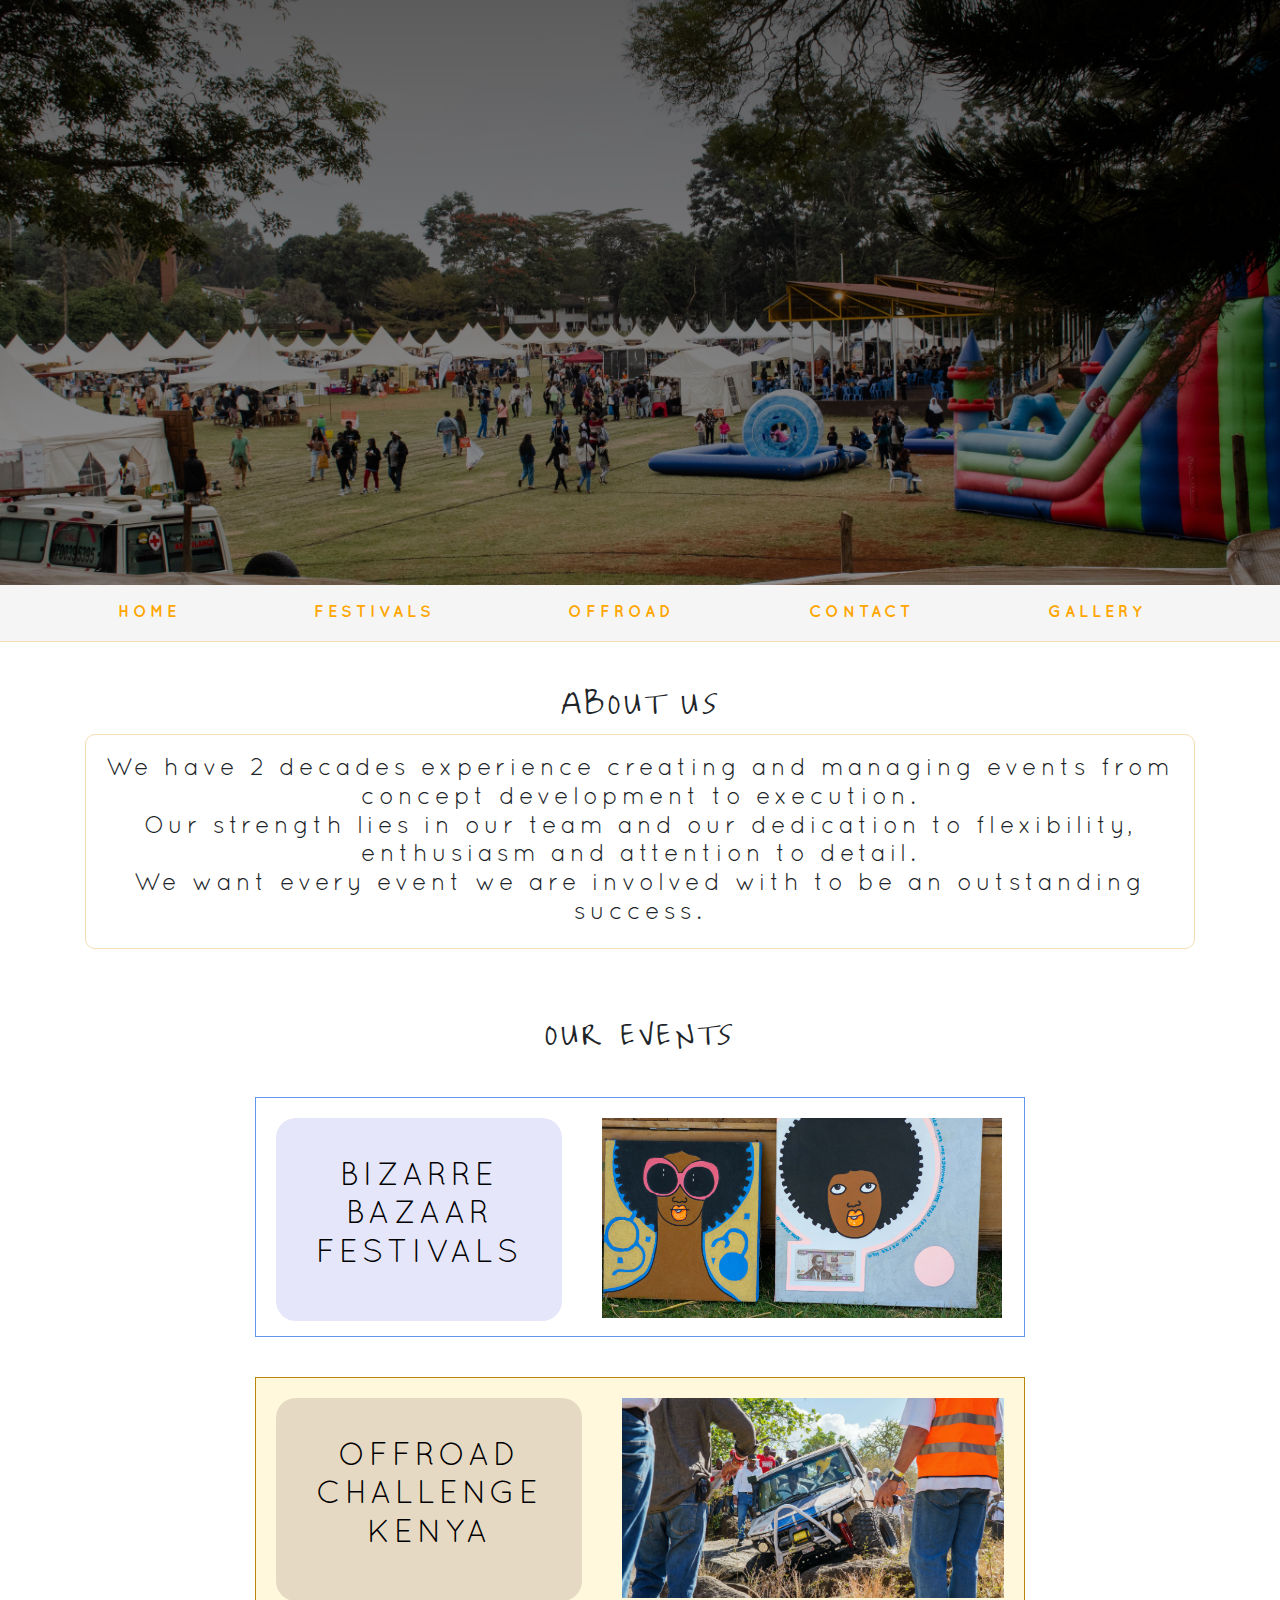
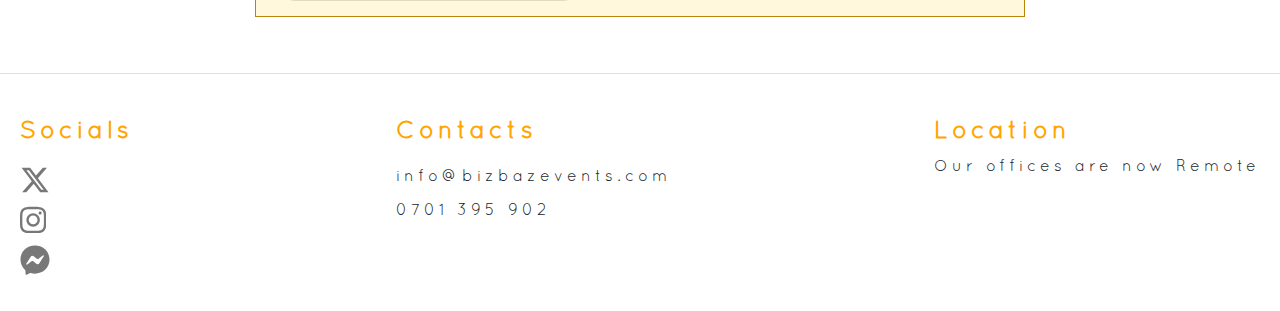
==== commit da2eb3dd: "lol" ====
--- a/index.html
+++ b/index.html
@@ -75,7 +75,7 @@
     
     <footer>
       <div class="container1">
-        <div class="row">
+        <div class="row-foot">
           <div class="footer-col">
             <h4 class="foot-h4">Socials</h4>
             <ul>
--- a/style.css
+++ b/style.css
@@ -2,9 +2,8 @@
     padding:0;
     margin:0;
     box-sizing:border-box;
-    scroll-snap-type: proximity;
     letter-spacing: 4px;
-     font-weight: 200;
+    font-weight: 200;
    
 }
 @font-face {
@@ -25,9 +24,9 @@
     font-size: xx-large;
 }
 .body{
-    background: url(images/background-5574027.png);
+    background: url(images/17225018_v996-005.jpg);
     background-attachment: fixed;
-    background-size:cover;
+    max-width: 100%;
 
 }
 #hero {
@@ -41,10 +40,11 @@
       
 }
 footer{
-    background-color:whitesmoke;
+    background-color:white;
     padding: rem;
     list-style: none;
     border-top: solid 1px wheat;
+    font-family: BodyFont;
 }
 footer a{
     text-decoration: none;
@@ -74,6 +74,11 @@
     flex-wrap: wrap;
     margin-right: -15px;
     margin-left: -15px;
+}
+.row-foot{
+    display: flex;
+    justify-content: space-between;
+    padding: 20px;
 }
 .row-card{
     display:flex;
@@ -149,12 +154,7 @@
 }
 
 /* Remove extra left and right margins, due to padding in columns */
-.row {
-
-    background-color: whitesmoke;
-      
-
-}
+
 
 /* Clear floats after the columns */
 .row:after {
@@ -231,8 +231,8 @@
 .foot-h4{
     margin-top: 24px;
     position: relative;
-    font-family:"BodyFont";
-    font-size: 24px;
+    font-weight: bold;
+    color: orange;
 }
 .contact-footer{
     text-align: left;
@@ -247,6 +247,10 @@
     display: block;
     width: 100%;
     align-items: left;
+}
+ul li ul.dropdown li:hover{
+    background: lightgray;
+    color: wheat;
 }
 ul li ul.dropdown {
     width:300px;
@@ -303,11 +307,11 @@
     font:bolder;
 }
 .body-easter{
-    background: url(images/17225018_v996-005.jpg) center/cover;
+    background-image: url(images/17225018_v996-005.jpg);
+    width: 100%;
+    overflow-x: hidden;
     background-attachment: fixed;
     font-family: BodyFont;
-    justify-content: center;
-    align-items: center;
 }
 .gallery{
     width: 100%;
@@ -734,19 +738,6 @@
 @media screen and (max-width:590px){
     .navbar{
         max-width: 400px;
-    }
-    .nav-list{
-        background-color:aliceblue;
-        box-shadow:0px 0px 10px  color(grey);
-        margin: 0%;
-        padding: 1rem 0;
-        display: flex;
-        grid-auto-flow: row;
-        justify-content: space-evenly;
-        text-transform: uppercase;
-        font-weight: bolder;
-        white-space: nowrap;
-        padding-left:250px ;
     }
     .row-card{
         display:flex;
@@ -834,13 +825,12 @@
     max-width: 150px;
     height: 75px;
     border-radius: 10px;
-    border-color: wheat;
     margin:10px;
     background-color: white;
 }
 .listbtn:hover{
-    transform: scale(1.1);
-    border-color: black;
+    transform: scale(1.2);
+    border-color: orange;
     transition: 0.5s;
 }
 .vendorbtn h4{
@@ -888,8 +878,6 @@
     right: 8px; /* Adjust as needed */
     z-index: 1;
 }
-
-.close:hover,
 .close:focus {
     color: black;
     text-decoration: none;
@@ -902,4 +890,234 @@
     border-radius: 20px;
     background-color: whitesmoke;
     padding: 10px;
-}+}
+#imgeaster{
+    width: 100%;
+    padding: 10px;
+    height: auto;
+}
+.container-easter{
+    display: flex;
+    justify-content: center;
+    padding-left: 15%;
+    padding-right: 15%;
+    font-weight: 1000;
+    padding-bottom: 20px;
+    padding-top: 20px;
+}
+.text-box1{
+    text-align: center;
+    font-size: xx-large;
+    padding: 10px;
+    font-weight: 1000;
+    text-decoration:dashed;
+}
+.text-box3{
+    justify-content: center;
+    text-align: left;
+    padding: 1rem;
+    padding: padding-box;
+    width: 100%;
+    height: auto;
+    margin: 10px;
+}
+.outer{
+    flex: 1;
+    border-bottom: 2px solid;
+}
+.outer p{
+    font-weight: 900;
+}
+.outer h5{
+    font-weight: 900;
+}
+.text-box3 iframe{
+    width: 100%;
+}
+#first-outer{
+    border-right: 2px solid;
+}
+.outer h3{
+    font-family: BizzyFont;
+    text-align: center;
+    font-weight: 900;
+    color: orange;
+    border-bottom: 2px solid black;
+}
+#af-form-256996137 .af-body{font-family:BodyFont;font-size:16px;color:#444444;background-image:none;background-position:inherit;background-repeat:no-repeat;padding-top:10px;padding-bottom:10px;}
+#af-form-256996137 .af-body .privacyPolicy{font-family:BodyFont, sans-serif;font-size:16px;color:#444444;}
+#af-form-256996137 {border-style:none;border-width:1px;border-color:#EDA463;background-color:#FFFFFF;}
+#af-form-256996137 .af-standards .af-element{padding-left:20px;padding-right:20px;}
+#af-form-256996137 .af-quirksMode{padding-left:20px;padding-right:20px;}
+#af-form-256996137 .af-header{font-family:BodyFont, sans-serif;font-size:16px;color:#444444;border-top-style:none;border-right-style:none;border-bottom-style:none;border-left-style:none;border-width:1px;background-image:none;background-position:inherit;background-repeat:no-repeat;background-color:#FFFFFF;padding-left:148px;padding-right:148px;padding-top:20px;padding-bottom:5px;}
+#af-form-256996137 .af-footer{font-family:BodyFont, sans-serif;font-size:16px;color:#444444;border-top-style:none;border-right-style:none;border-bottom-style:none;border-left-style:none;border-width:1px;background-image:none;background-position:top left;background-repeat:no-repeat;background-color:#EBF0F2;padding-left:15px;padding-right:15px;padding-top:10px;padding-bottom:10px;}
+#af-form-256996137 .af-body input.text, #af-form-256996137 .af-body textarea{border-color:#F7891B;border-width:3px;border-style:solid;font-family:Trebuchet MS, sans-serif;font-size:16px;font-weight:normal;font-style:normal;text-decoration:none;color:#444444;background-color:#EBF0F2;}
+#af-form-256996137 .af-body input.text:focus, #af-form-256996137 .af-body textarea:focus{border-style:solid;border-width:1px;border-color:#F7891B;background-color:#EBEBEB;}
+#af-form-256996137 .af-body label.previewLabel{font-family:BodyFont, sans-serif;font-size:16px;font-weight:bold;font-style:normal;text-decoration:none;color:#444444;display:block;float:none;text-align:left;width:auto;}
+#af-form-256996137 .af-body .af-textWrap, #af-form-256996137 .af-body .af-selectWrap{width:98%;display:block;float:none;}
+#af-form-256996137 .buttonContainer input.submit{font-family:BodyFont, sans-serif;font-size:18px;font-weight:normal;font-style:normal;text-decoration:none;color:#FFFFFF;background-color:#333333;background-image:none;}
+#af-form-256996137 .buttonContainer{text-align:center;}
+#af-form-256996137 .af-body label.choice{font-family:inherit;font-size:inherit;font-weight:normal;font-style:normal;text-decoration:none;color:#000000;}
+#af-form-256996137 .af-body a{font-weight:normal;font-style:normal;text-decoration:underline;color:#777777;}
+#af-form-256996137, #af-form-256996137 .quirksMode{width:100%;max-width:590.0px;}
+#af-form-256996137.af-quirksMode{overflow-x:hidden;}
+#af-form-256996137{overflow:hidden;}
+#af-form-256996137 button,#af-form-256996137 input,#af-form-256996137 submit,#af-form-256996137 textarea,#af-form-256996137 select,#af-form-256996137 label,#af-form-256996137 optgroup,#af-form-256996137 option {float:none;margin:0;position:static;}
+#af-form-256996137 select,#af-form-256996137 label,#af-form-256996137 optgroup,#af-form-256996137 option {padding:0;}
+#af-form-256996137 input,#af-form-256996137 button,#af-form-256996137 textarea,#af-form-256996137 select {font-size:100%;}
+#af-form-256996137 .buttonContainer input.submit {width:auto;}
+#af-form-256996137 form,#af-form-256996137 textarea,.af-form-wrapper,.af-form-close-button,#af-form-256996137 img {float:none;color:inherit;margin:0;padding:0;position:static;background-color:none;border:none;}
+#af-form-256996137 div {margin:0;}
+#af-form-256996137 {display:block;}
+.af-clear{clear:both;}
+.af-form{box-sizing:border-box; margin:auto; text-align:left;}
+.af-element{padding-bottom:5px; padding-top:5px;}
+.af-form-wrapper{text-indent: 0;}
+.af-body input.submit, .af-body input.image, .af-form .af-element input.button{float:none!important;}
+.af-body input.submit{white-space: inherit;}
+.af-body input.text{width:100%; padding:2px!important;}
+.af-body .af-textWrap{text-align:left;}
+.af-element label{float:left; text-align:left;}
+.lbl-right .af-element label{text-align:right;}
+.af-quirksMode .af-element{padding-left: 0!important; padding-right: 0!important;}
+.af-body.af-standards input.submit{padding:4px 12px;}
+.af-body input.image{border:none!important;}
+.af-body input.text{float:none;}
+.af-element label{display:block; float:left;}
+.af-body textarea { padding:2px!important; }
+.af-body .af-textWrap textarea { width:100%; }
+#af-form-256996137 {
+    border-radius: 6px !important;
+    box-shadow: rgba(0, 0, 0, 0.1) 0 2px 2px;
+    font-size: 16px;
+  }
+  #af-form-256996137 .af-body .af-element {
+    margin-top: 1rem !important;
+    padding-top: 0;
+    padding-bottom: 2px;
+  }
+  #af-form-256996137 .af-body .af-element:first-child {
+    margin-top: 0 !important;
+  }
+  #af-form-256996137 .af-body label.previewLabel {
+    margin-bottom: 0.25rem !important;
+  }
+  #af-form-256996137 .af-body input.text {
+    border-bottom: none !important;
+    border-left: none !important;
+    border-right: none !important;
+    border-radius: 3px !important;
+    box-sizing: border-box !important;
+    margin-top: 0.25rem !important;
+    padding: 8px 12px !important;
+    -webkit-transition-duration: 0.3s;
+            transition-duration: 0.3s;
+  }
+  #af-form-256996137 .af-body input.text:focus {
+    outline: none;
+  }
+  #af-form-256996137 .af-body select {
+    width: 100%;
+  }
+  #af-form-256996137 .af-body .af-dateWrap select {
+    width: 33%;
+  }
+  #af-form-256996137 .choiceList-radio-stacked {
+    margin-bottom: 1rem !important;
+    width: 100% !important;
+  }
+  #af-form-256996137 .af-element-radio {
+    margin: 0 !important;
+  }
+  #af-form-256996137 .af-element-radio input.radio {
+    display: inline;
+    height: 0;
+    opacity: 0;
+    overflow: hidden;
+    width: 0;
+  }
+  #af-form-256996137 .af-element-radio input.radio:checked ~ label {
+    font-weight: 700 !important;
+  }
+  #af-form-256996137 .af-element-radio input.radio:focus ~ label {
+    box-shadow: inset 0 0 0 2px rgba(25,35,70,.25);
+  }
+  #af-form-256996137 .af-element-radio input.radio:checked ~ label:before {
+    background-color: #777777;
+    border-color: #d6dee3;
+  }
+  #af-form-256996137 .af-element-radio label.choice {
+    border: 1px solid #d6dee3;
+    border-radius: 3px !important;
+    display: block !important;
+    font-weight: 300 !important;
+    margin: 0.5rem 0 !important;
+    padding: 1rem 1rem 1rem 2rem !important;
+    position: relative;
+    -webkit-transition-duration: 0.3s;
+            transition-duration: 0.3s;
+  }
+  #af-form-256996137 .af-element-radio label.choice:before {
+    background-color: #FFF;
+    border: 1px solid #d6dee3;
+    border-radius: 50%;
+    content: '';
+    height: 0.75rem;
+    margin-left: -1.3rem;
+    position: absolute;
+    -webkit-transition-duration: 0.3s;
+            transition-duration: 0.3s;
+    width: 0.75rem;
+  }
+  #af-form-256996137 .buttonContainer {
+    box-sizing: border-box !important;
+  }
+  #af-form-256996137 .af-footer {
+    box-shadow: inset rgba(0, 0, 0, 0.1) 0 6px 6px -6px;
+    box-sizing: border-box !important;
+  }
+  #af-form-256996137 .af-footer p {
+    margin: 0 !important;
+  }
+  #af-form-256996137 input.submit,
+  #af-form-256996137 #webFormSubmitButton {
+    background-image: none;
+    border: none;
+    border-radius: 3px !important;
+    margin-top: 0.5rem !important;
+    padding: 0.6rem 2.5rem !important;
+    -webkit-appearance: none;
+    -webkit-transition-duration: 0.3s;
+            transition-duration: 0.3s;
+    width: 100% !important;
+  }
+  #af-form-256996137 input.submit:hover,
+  #af-form-256996137 #webFormSubmitButton:hover {
+    cursor: pointer;
+    opacity: 0.9;
+  }
+  #af-form-256996137 input.text {
+    border-radius: 3px !important;
+    margin-top: 0.5rem !important;
+    padding: 0.6rem 2.5rem !important;
+    -webkit-transition-duration: 0.3s;
+            transition-duration: 0.3s;
+    width: 100% !important;
+  }
+  #af-form-256996137 input.text:hover {
+    cursor: pointer;
+    opacity: 0.9;
+  }
+  
+  .poweredBy a,
+  .privacyPolicy p {
+    font-size: 0.75rem !important;
+  }
+  .text-container {
+    font-family: BodyFont;
+    background: white;
+    max-width: fit-content;
+    display: -webkit-inline-box;
+    border-radius: 10px;
+    padding: 20px;
+  }
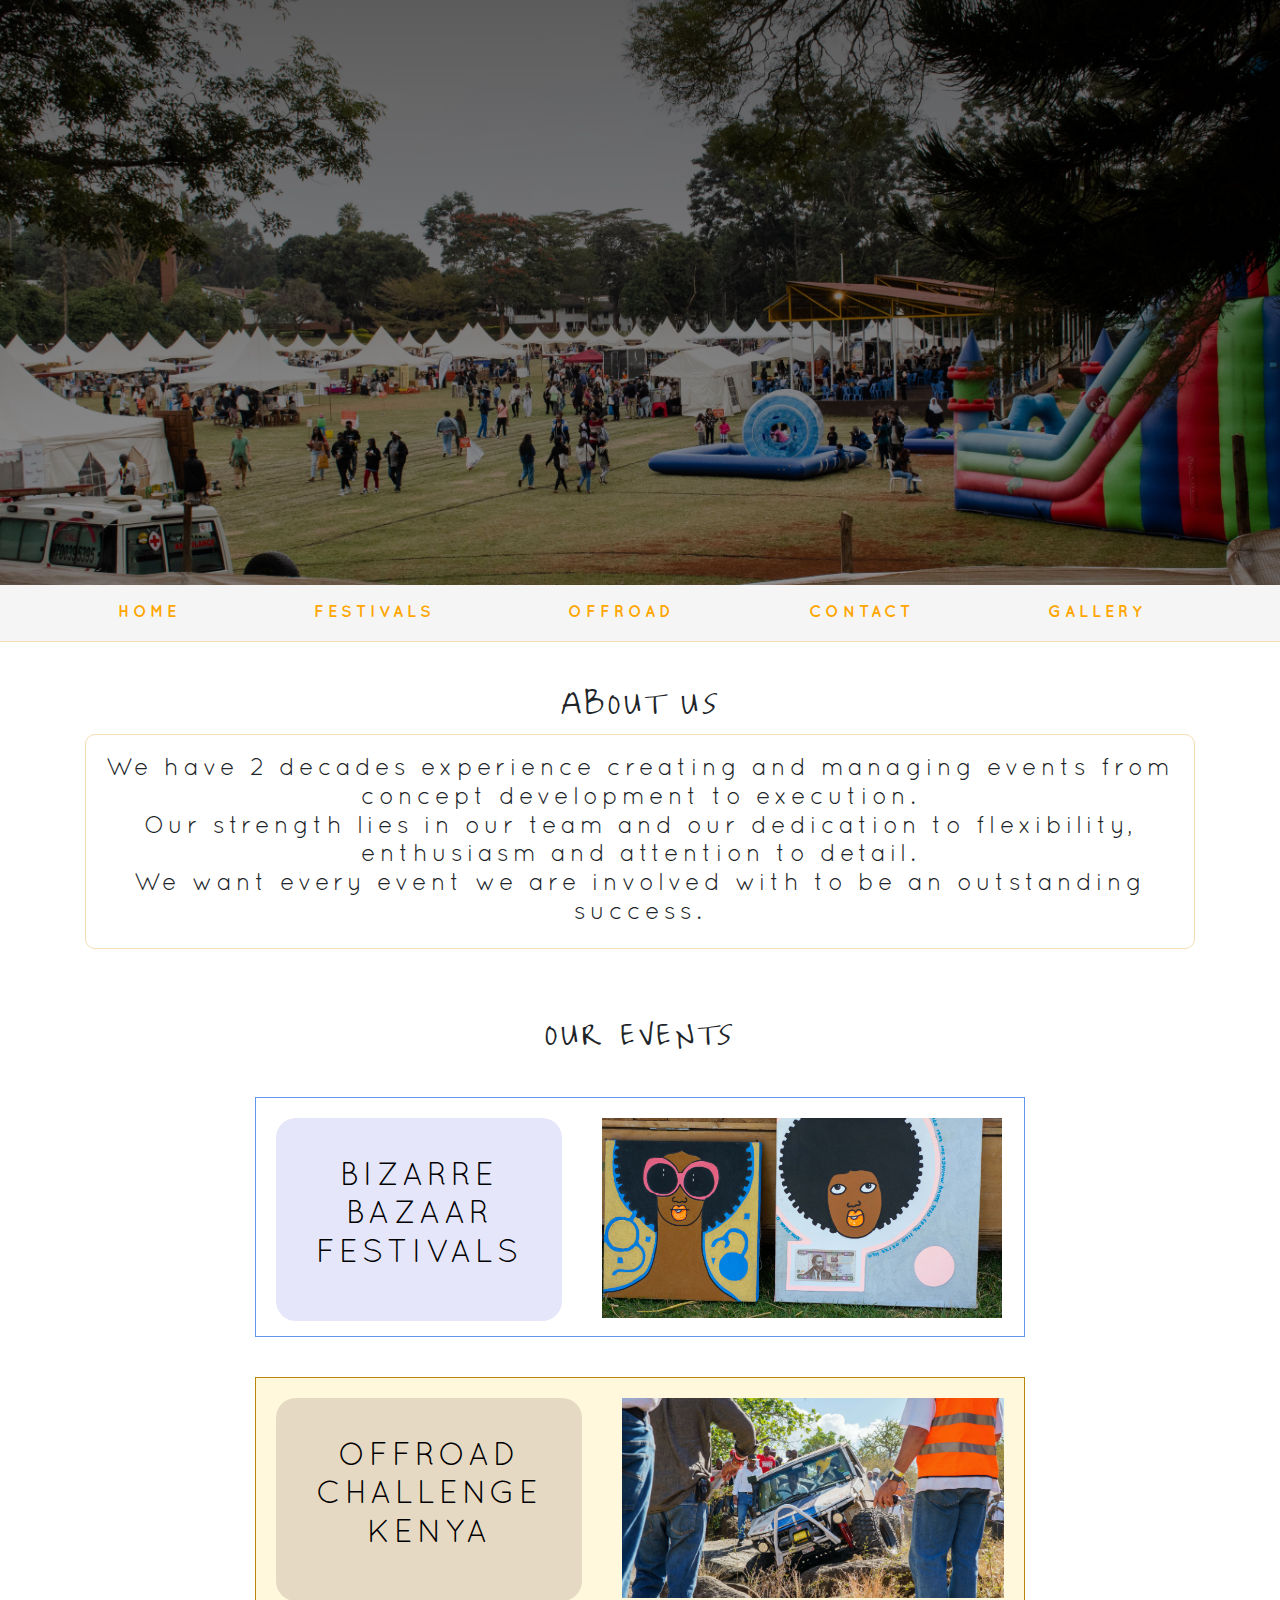
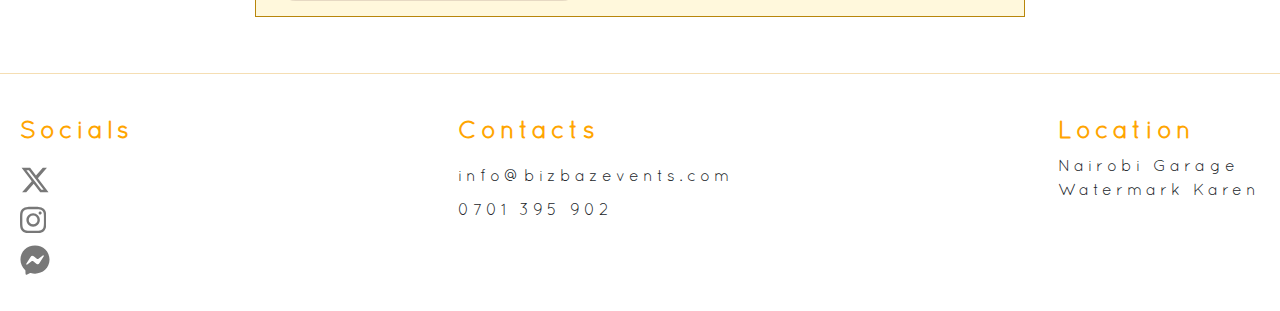
==== commit 3b1da71e: "1" ====
--- a/index.html
+++ b/index.html
@@ -97,7 +97,7 @@
           <div class="footer-col">
             <h4 class="foot-h4">Location</h4>
             <ul>
-              <p>Our offices are now Remote</p>
+              <p>Nairobi Garage<br> Watermark Karen</p>
             </ul>
           </div>
         </div>
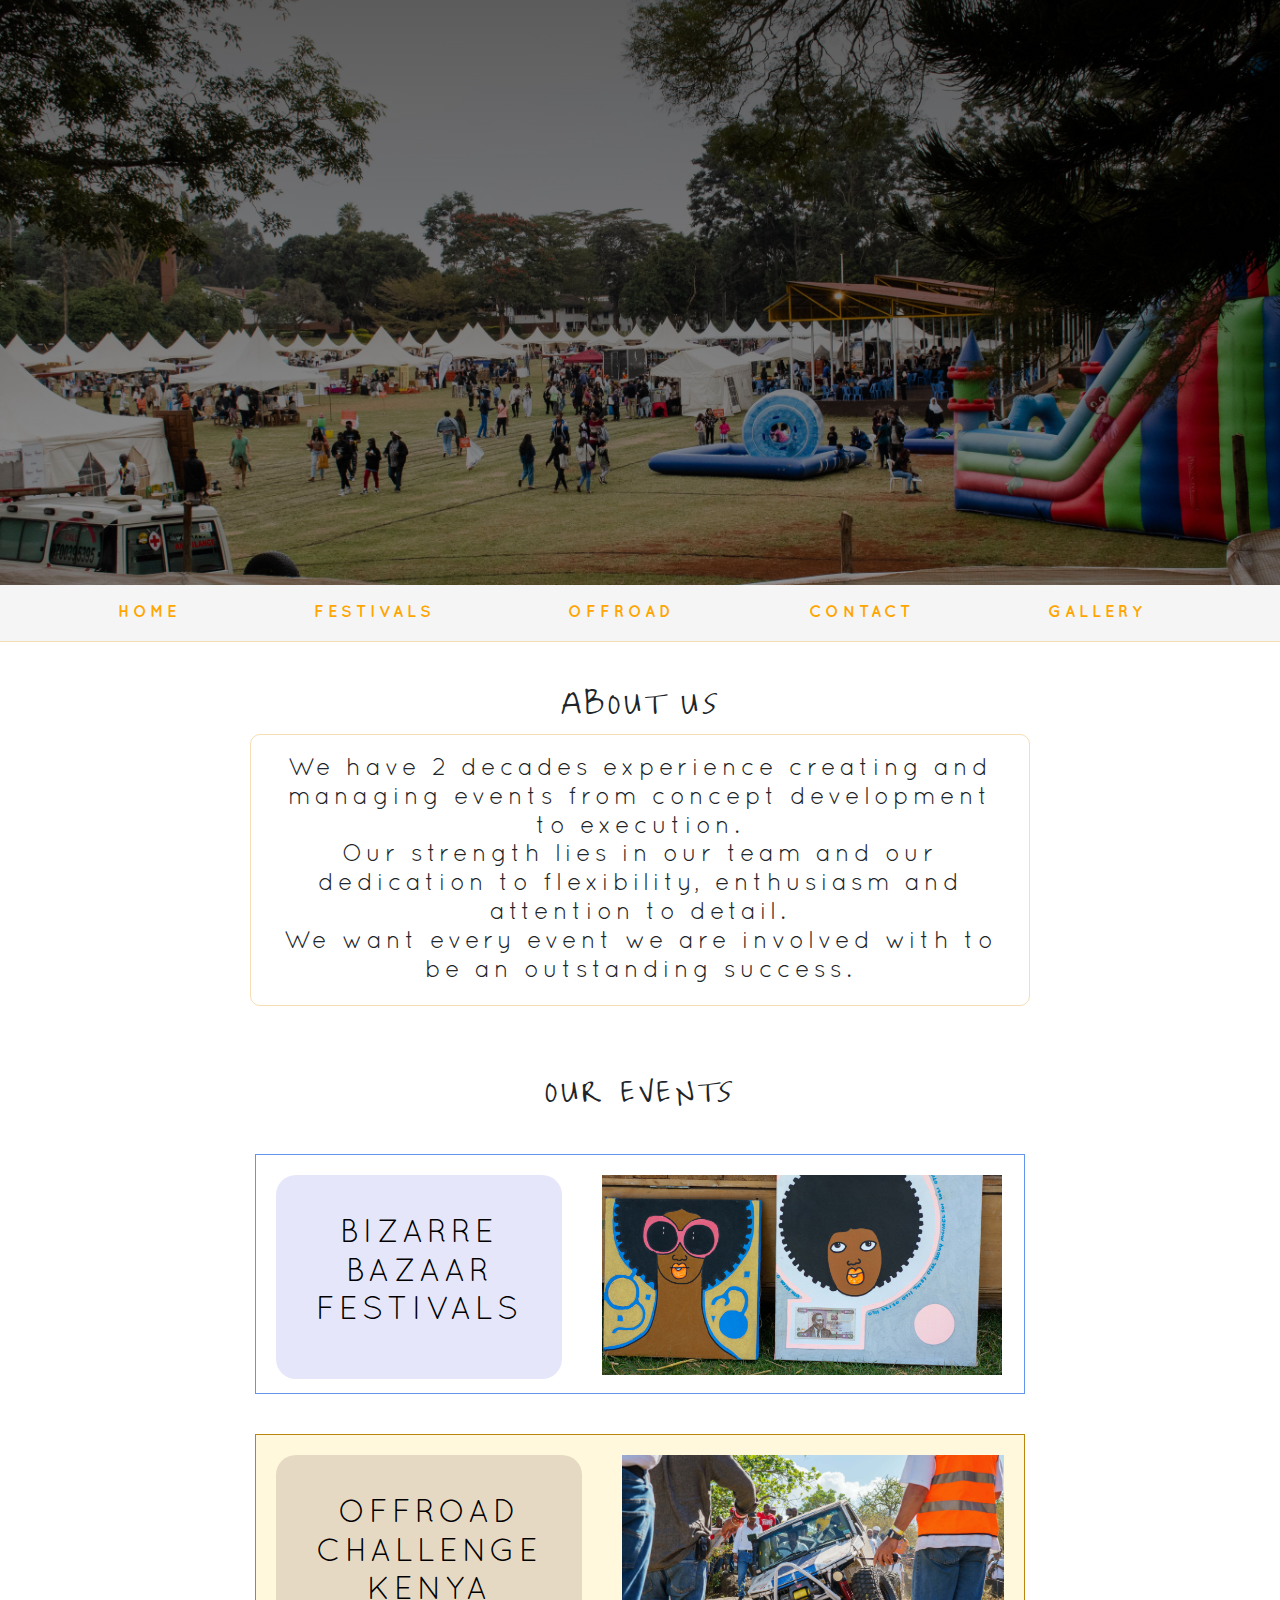
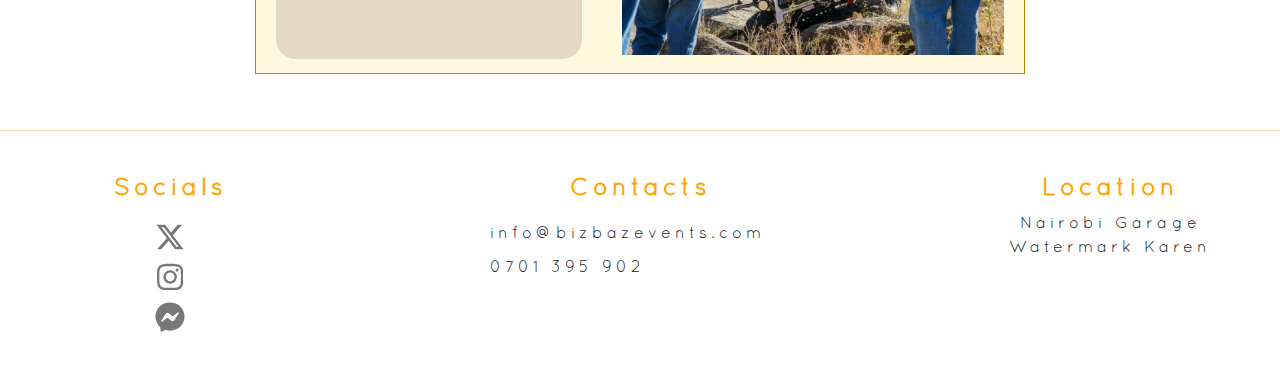
==== commit 36f2170d: "3" ====
--- a/index.html
+++ b/index.html
@@ -48,7 +48,7 @@
         <div class="container2">
           <div class="container">
             <h1 class="bizzy">ABOUT US </h1>
-            <h4 class="UniversalFont">We have 2 decades experience creating and managing events from concept development to execution. <br>
+            <h4 class="UniversalFont" id="aboutus">We have 2 decades experience creating and managing events from concept development to execution. <br>
               
                 Our strength lies in our team and our dedication to flexibility, enthusiasm and attention to detail. <br>
               
--- a/style.css
+++ b/style.css
@@ -27,7 +27,7 @@
     background: url(images/17225018_v996-005.jpg);
     background-attachment: fixed;
     max-width: 100%;
-
+    
 }
 #hero {
     width: 100%;
@@ -48,6 +48,10 @@
 }
 footer a{
     text-decoration: none;
+}
+.footer-col{
+    width: 300px;
+    text-align: center;
 }
 .footer-col ul{
     list-style: none;
@@ -648,6 +652,9 @@
         padding: 0px;
         min-width: 300px;
     }
+    .row-foot{
+        display: block;
+    }
     .container-1{
         padding: 0rem;
         display: flex;
@@ -664,6 +671,10 @@
     .contact-footer {
         text-align: center;
     }
+    #aboutus {
+        max-height: 300px;
+        text-overflow: hidden;
+    }
 }
 @media screen and (max-width: 770px){
     .sheets{
@@ -711,6 +722,14 @@
     #text-container{
     max-width:800px;
     display:grid;
+    }
+    .EventImg{
+        visibility: hidden;
+    }
+    .RowBoat{
+        max-width: 335px;
+        justify-self: center;
+        overflow-x: hidden;
     }
 }
 @media screen and (max-width:500px){
@@ -1121,3 +1140,8 @@
     border-radius: 10px;
     padding: 20px;
   }
+#aboutus{
+    display: inline-block;
+    max-width: 780px;
+
+}